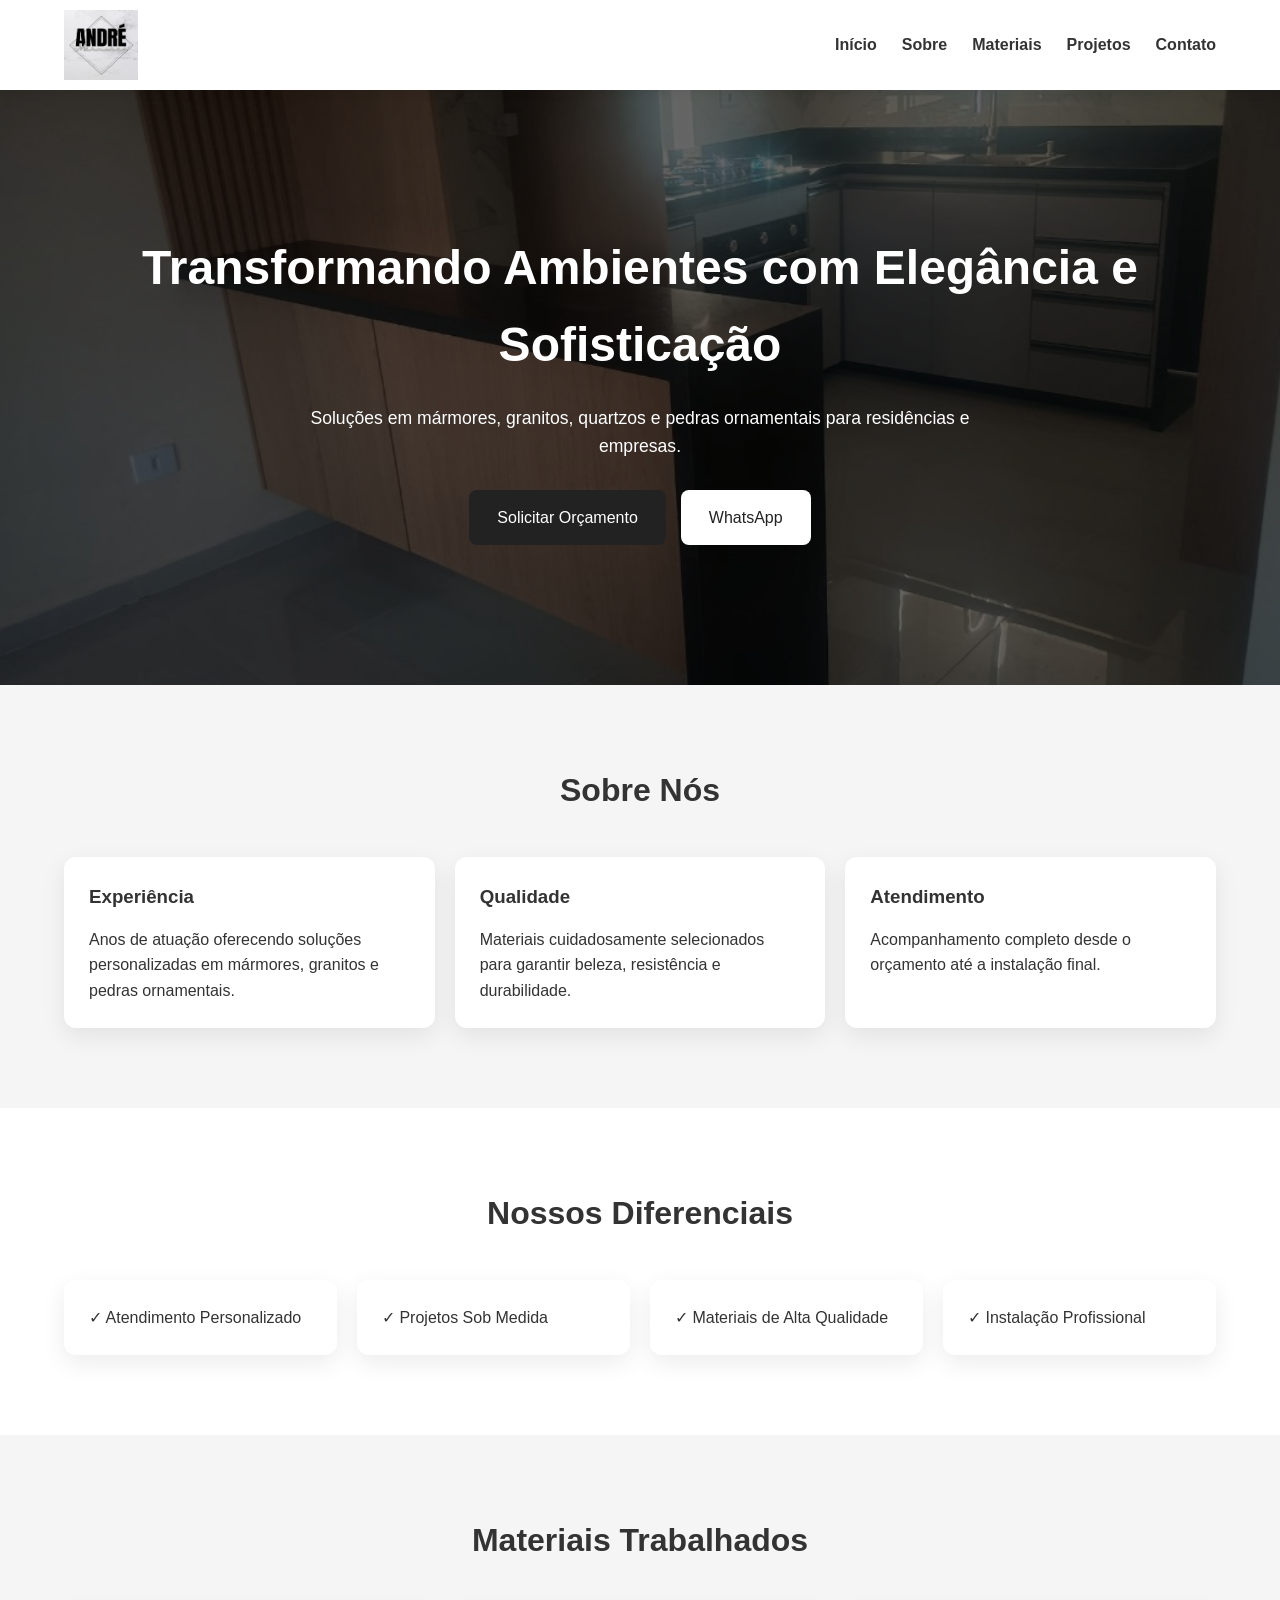
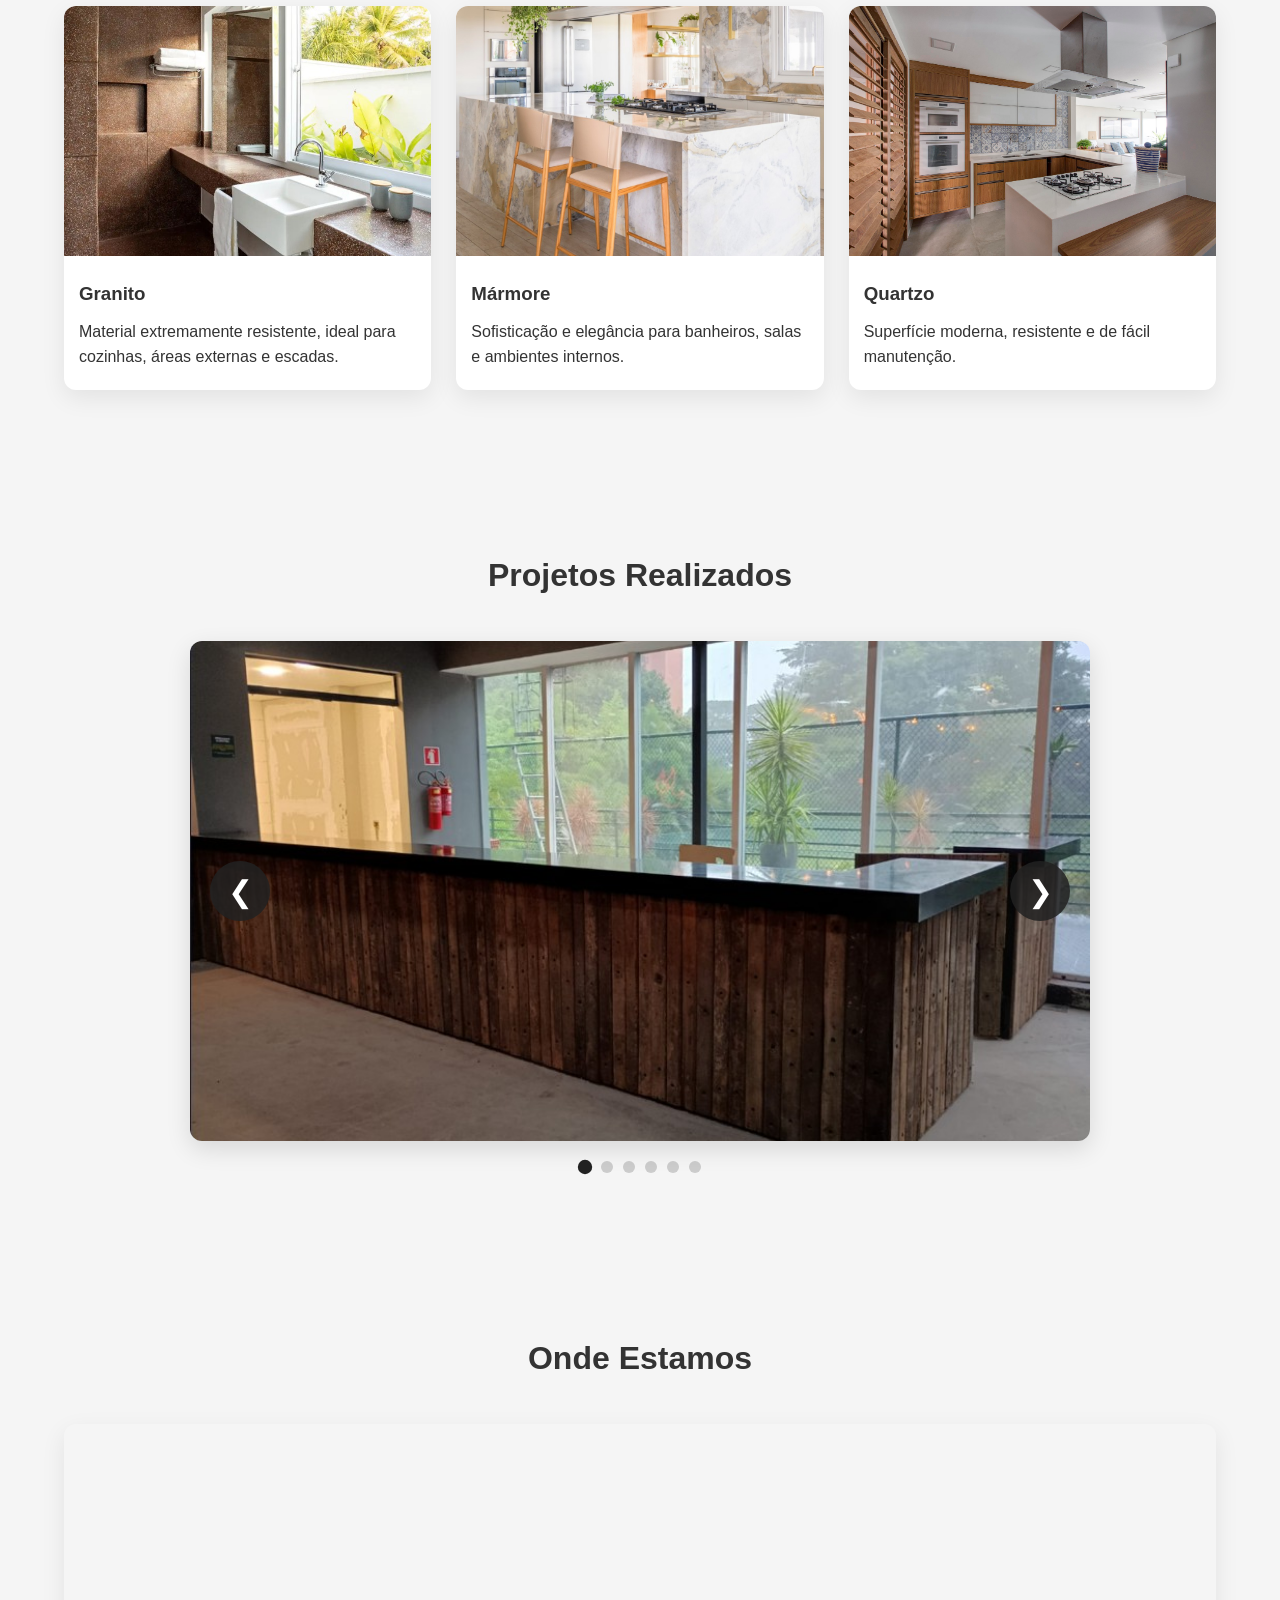
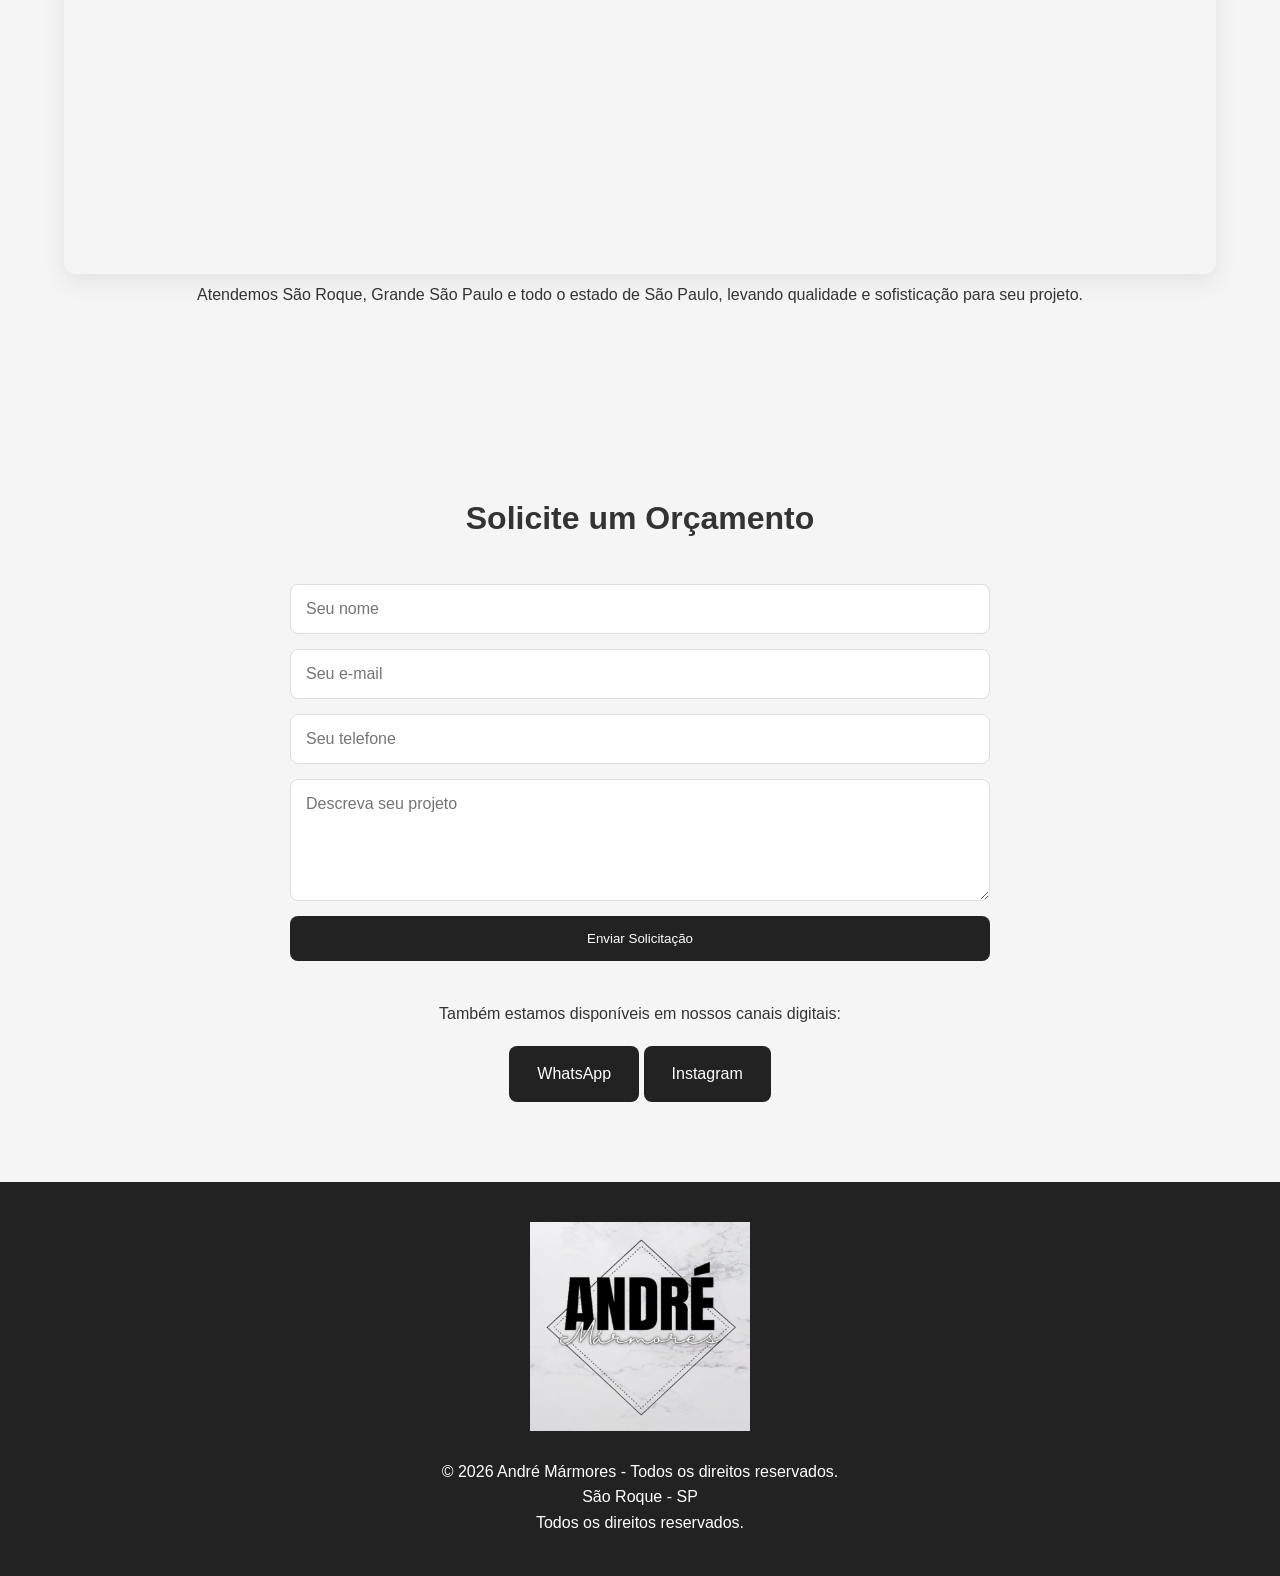
==== index.html @ 2cc5ff4c "Improvements: Alteração da estrutura e implementação de novas funcionalidades." ====
<!DOCTYPE html>
<html lang="pt-BR">

<head>
    <meta charset="UTF-8">
    <meta name="viewport" content="width=device-width, initial-scale=1.0">
    <title>André Mármores</title>

    <link rel="stylesheet" href="assets/css/style.css">
</head>

<body>

<header>
    <div class="container header-container">

        <div class="logo">
            <a href="#inicio">
                <img
                    src="assets/img/logo.png"
                    alt="Logo André Mármores"
                    class="logo-img"
                >
            </a>
        </div>

        <nav>
            <ul>
                <li><a href="#inicio">Início</a></li>
                <li><a href="#sobre">Sobre</a></li>
                <li><a href="#materiais">Materiais</a></li>
                <li><a href="#projetos">Projetos</a></li>
                <li><a href="#contato">Contato</a></li>
            </ul>
        </nav>

    </div>
</header>

<section id="inicio" class="hero">
    <div class="container">

        <h1>Transformando Ambientes com Elegância e Sofisticação</h1>

        <p>
            Soluções em mármores, granitos, quartzos e pedras ornamentais
            para residências e empresas.
        </p>

        <div class="hero-buttons">

            <a href="#contato" class="btn">
                Solicitar Orçamento
            </a>

            <a href="https://wa.me/5511983015080"
               target="_blank"
               class="btn btn-secundario">
                WhatsApp
            </a>

        </div>

    </div>
</section>

<section id="sobre">

    <div class="container">

        <h2>Sobre Nós</h2>

        <div class="cards">

            <div class="card">
                <h3>Experiência</h3>
                <p>
                    Anos de atuação oferecendo soluções personalizadas
                    em mármores, granitos e pedras ornamentais.
                </p>
            </div>

            <div class="card">
                <h3>Qualidade</h3>
                <p>
                    Materiais cuidadosamente selecionados para garantir
                    beleza, resistência e durabilidade.
                </p>
            </div>

            <div class="card">
                <h3>Atendimento</h3>
                <p>
                    Acompanhamento completo desde o orçamento
                    até a instalação final.
                </p>
            </div>

        </div>

    </div>

</section>

<section class="diferenciais">

    <div class="container">

        <h2>Nossos Diferenciais</h2>

        <div class="cards">

            <div class="card">
                ✓ Atendimento Personalizado
            </div>

            <div class="card">
                ✓ Projetos Sob Medida
            </div>

            <div class="card">
                ✓ Materiais de Alta Qualidade
            </div>

            <div class="card">
                ✓ Instalação Profissional
            </div>

        </div>

    </div>

</section>

<section id="materiais">

    <div class="container">

        <h2>Materiais Trabalhados</h2>

        <div class="galeria">

            <div class="item">

                <img
                    src="assets/img/granito.jpg"
                    alt="Granito"
                >

                <h3>Granito</h3>

                <p>
                    Material extremamente resistente,
                    ideal para cozinhas, áreas externas e escadas.
                </p>

            </div>

            <div class="item">

                <img
                    src="assets/img/marmore.jpg"
                    alt="Mármore"
                >

                <h3>Mármore</h3>

                <p>
                    Sofisticação e elegância para banheiros,
                    salas e ambientes internos.
                </p>

            </div>

            <div class="item">

                <img
                    src="assets/img/quartzo.jpg"
                    alt="Quartzo"
                >

                <h3>Quartzo</h3>

                <p>
                    Superfície moderna,
                    resistente e de fácil manutenção.
                </p>

            </div>

        </div>

    </div>

</section>

<section id="projetos">

    <div class="container">

        <h2>Projetos Realizados</h2>

        <div class="carousel-container">

            <button class="carousel-btn prev" id="prev">
                ❮
            </button>

            <div class="carousel-slide">

                <img
                    id="carousel-image"
                    src="assets/img/projetos/projeto1.jpg"
                    alt="Projeto André Mármores"
                >

            </div>

            <button class="carousel-btn next" id="next">
                ❯
            </button>

        </div>

        <div class="carousel-indicators">

    <span class="indicador ativo"></span>
    <span class="indicador"></span>
    <span class="indicador"></span>
    <span class="indicador"></span>
    <span class="indicador"></span>
    <span class="indicador"></span>

</div>

    </div>

</section>

<section class="localizacao">

    <div class="container">

        <h2>Onde Estamos</h2>

    
        <iframe
            src="https://www.google.com/maps/embed?pb=!1m18!1m12!1m3!1d3657.770372113824!2d-47.017188288752536!3d-23.540760060748028!2m3!1f0!2f0!3f0!3m2!1i1024!2i768!4f13.1!3m3!1m2!1s0x94cf0f1ead1fe52f%3A0xb806aa2c81806350!2sR.%20Ant%C3%B4nio%20Pereira%20Filho%2C%2040%20-%20Ch%C3%A1caras%20Monte%20Serrat%2C%20S%C3%A3o%20Roque%20-%20SP%2C%2018140-407!5e0!3m2!1spt-BR!2sbr!4v1781983021011!5m2!1spt-BR!2sbr"
            width="600"
            height="450"
            style="border:0;"
            allowfullscreen=""
            loading="lazy"
            referrerpolicy="no-referrer-when-downgrade">
        </iframe>

        <p style="text-align:center; margin-bottom:25px;">
                    Atendemos São Roque, Grande São Paulo e todo o estado de São Paulo,
                    levando qualidade e sofisticação para seu projeto.
                </p>
    </div>

</section>

<section id="contato" class="contato">

    <div class="container">

        <h2>Solicite um Orçamento</h2>

        <div id="mensagem-sucesso"></div>

        <form id="orcamento-form">

            <input
                type="text"
                id="nome"
                placeholder="Seu nome"
                required
            >



            <input
            type="email"
            id="email"
            placeholder="Seu e-mail"
            required

            >

            <input
            type="tel"
            id="telefone"
            placeholder="Seu telefone"

            

        <textarea
            id="projeto"
            rows="5"
            placeholder="Descreva seu projeto"
            required></textarea>

            <textarea
                rows="5"
                placeholder="Descreva seu projeto"
                required
                ></textarea>

            <button type="submit">
                Enviar Solicitação
            </button>

        </form>

        <div class="redes">

            <p>
                Também estamos disponíveis em nossos canais digitais:
            </p>

            <a href="https://wa.me/5511983015080"
               target="_blank"
               class="btn">
                WhatsApp
            </a>

            <a href="https://instagram.com/andremarmores150"
               target="_blank"
               class="btn">
                Instagram
            </a>

        </div>

    </div>

</section>

<footer>

    <div class="container">

        <img
            src="assets/img/logo.png"
            alt="Logo André Mármores"
            class="footer-logo"
        >

        <p>
            © 2026 André Mármores - Todos os direitos reservados.
        </p>
        
<p>São Roque - SP</p>
    </div>
            <p></p>
        <p>
           Todos os direitos reservados.
        </p>
</footer>

<script src="assets/js/script.js"></script>

</body>
</html>
---- assets/css/style.css ----
*{
    margin:0;
    padding:0;
    box-sizing:border-box;
}

:root{
    --grafite:#222222;
    --cinza:#7a7a7a;
    --marmore:#f5f5f5;
    --branco:#ffffff;
    --destaque:#c9c9c9;
}

html{
    scroll-behavior:smooth;
}

body{
    font-family:Arial, Helvetica, sans-serif;
    background:var(--marmore);
    color:#333;
    line-height:1.6;
}

.container{
    width:90%;
    max-width:1200px;
    margin:auto;
}

/* HEADER */

header{
    background:var(--branco);
    box-shadow:0 2px 10px rgba(0,0,0,.08);
    position:sticky;
    top:0;
    z-index:1000;
    padding:10px 0;
}

.header-container{
    display:flex;
    justify-content:space-between;
    align-items:center;
}

.logo-img{
    height:70px;
    width:auto;
    display:block;
}

nav ul{
    display:flex;
    list-style:none;
    gap:25px;
}

nav a{
    text-decoration:none;
    color:#333;
    font-weight:600;
    transition:.3s;
}

nav a:hover{
    color:var(--cinza);
}

/* HERO */

.hero{
    background:
    linear-gradient(
        rgba(0,0,0,.60),
        rgba(0,0,0,.60)
    ),
    url('../img/projetos/banner-principal.jpg');

    background-size:cover;
    background-position:center;

    color:white;
    text-align:center;

    padding:140px 20px;
}

.hero h1{
    font-size:3rem;
    margin-bottom:20px;
}

.hero p{
    max-width:700px;
    margin:0 auto 30px;
    font-size:1.1rem;
}

.hero-buttons{
    display:flex;
    justify-content:center;
    gap:15px;
    flex-wrap:wrap;
}

/* BOTÕES */

.btn{
    display:inline-block;
    padding:15px 28px;
    background:var(--grafite);
    color:white;
    text-decoration:none;
    border-radius:8px;
    transition:.3s;
}

.btn:hover{
    transform:translateY(-3px);
    box-shadow:0 5px 15px rgba(0,0,0,.2);
}

.btn-secundario{
    background:var(--branco);
    color:#222;
}

/* SEÇÕES */

section{
    padding:80px 0;
}

h2{
    text-align:center;
    margin-bottom:40px;
    font-size:2rem;
}

/* CARDS */

.cards{
    display:grid;
    grid-template-columns:repeat(auto-fit,minmax(250px,1fr));
    gap:20px;
}

.card{
    background:white;
    padding:25px;
    border-radius:12px;
    box-shadow:0 8px 25px rgba(0,0,0,.08);
    transition:.3s;
}

.card:hover{
    transform:translateY(-5px);
}

.card h3{
    margin-bottom:15px;
}

/* DIFERENCIAIS */

.diferenciais{
    background:white;
}

/* GALERIA */

.galeria{
    display:grid;
    grid-template-columns:repeat(auto-fit,minmax(300px,1fr));
    gap:25px;
}

.item{
    background:white;
    border-radius:12px;
    overflow:hidden;
    box-shadow:0 8px 25px rgba(0,0,0,.08);
    transition:.3s;
}

.item:hover{
    transform:translateY(-5px);
}

.item img{
    width:100%;
    height:250px;
    object-fit:cover;
}

.item h3{
    padding:15px 15px 10px;
}

.item p{
    padding:0 15px 20px;
}

/* LOCALIZAÇÃO */
/* =========================
   CARROSSEL DE PROJETOS
========================= */

.carousel-container{
    position:relative;
    max-width:900px;
    margin:0 auto;
}

.carousel-slide{
    overflow:hidden;
    border-radius:12px;
    box-shadow:0 8px 25px rgba(0,0,0,.12);
}

.carousel-slide img{
    width:100%;
    height:500px;
    object-fit:cover;
    display:block;
}

.carousel-btn{
    position:absolute;
    top:50%;
    transform:translateY(-50%);
    width:60px;
    height:60px;
    border:none;
    border-radius:50%;
    background:rgba(34,34,34,.85);
    color:white;
    font-size:30px;
    cursor:pointer;
    z-index:10;
    transition:.3s;
}

.carousel-btn:hover{
    transform:translateY(-50%) scale(1.1);
}

.carousel-btn.prev{
    left:20px;
}

.carousel-btn.next{
    right:20px;
}

.carousel-indicators{
    display:flex;
    justify-content:center;
    gap:10px;
    margin-top:20px;
}

.carousel-indicators span{
    width:12px;
    height:12px;
    border-radius:50%;
    background:#ccc;
}

.carousel-indicators .indicador.ativo{
    background:#222;
    transform:scale(1.2);
}
.localizacao iframe{
    width:100%;
    height:450px;
    border:none;
    border-radius:12px;
    box-shadow:0 8px 25px rgba(0,0,0,.08);
}

/* FORMULÁRIO */

.contato form{
    max-width:700px;
    margin:auto;
    display:flex;
    flex-direction:column;
    gap:15px;
}

.contato input,
.contato textarea{
    padding:15px;
    border:1px solid #ddd;
    border-radius:8px;
    font-size:1rem;
    font-family:Arial, Helvetica, sans-serif;
}

.contato textarea{
    resize:vertical;
}

.contato button{
    background:var(--grafite);
    color:white;
    border:none;
    padding:15px;
    border-radius:8px;
    cursor:pointer;
    transition:.3s;
}

.contato button:hover{
    opacity:.9;
}

/* REDES */

.redes{
    text-align:center;
    margin-top:40px;
}

.redes p{
    margin-bottom:20px;
}

/* FOOTER */

footer{
    background:var(--grafite);
    color:white;
    text-align:center;
    padding:40px 20px;
}

.footer-logo{
    max-width:220px;
    width:100%;
    margin-bottom:20px;
}

/* RESPONSIVO */

@media(max-width:768px){

    .header-container{
        flex-direction:column;
        gap:15px;
    }

    nav ul{
        flex-wrap:wrap;
        justify-content:center;
    }

    .hero{
        padding:100px 20px;
    }

    .hero h1{
        font-size:2rem;
    }

    .hero p{
        font-size:1rem;
    }

    .logo-img{
        height:55px;
    }

    .footer-logo{
        max-width:180px;
    }

}
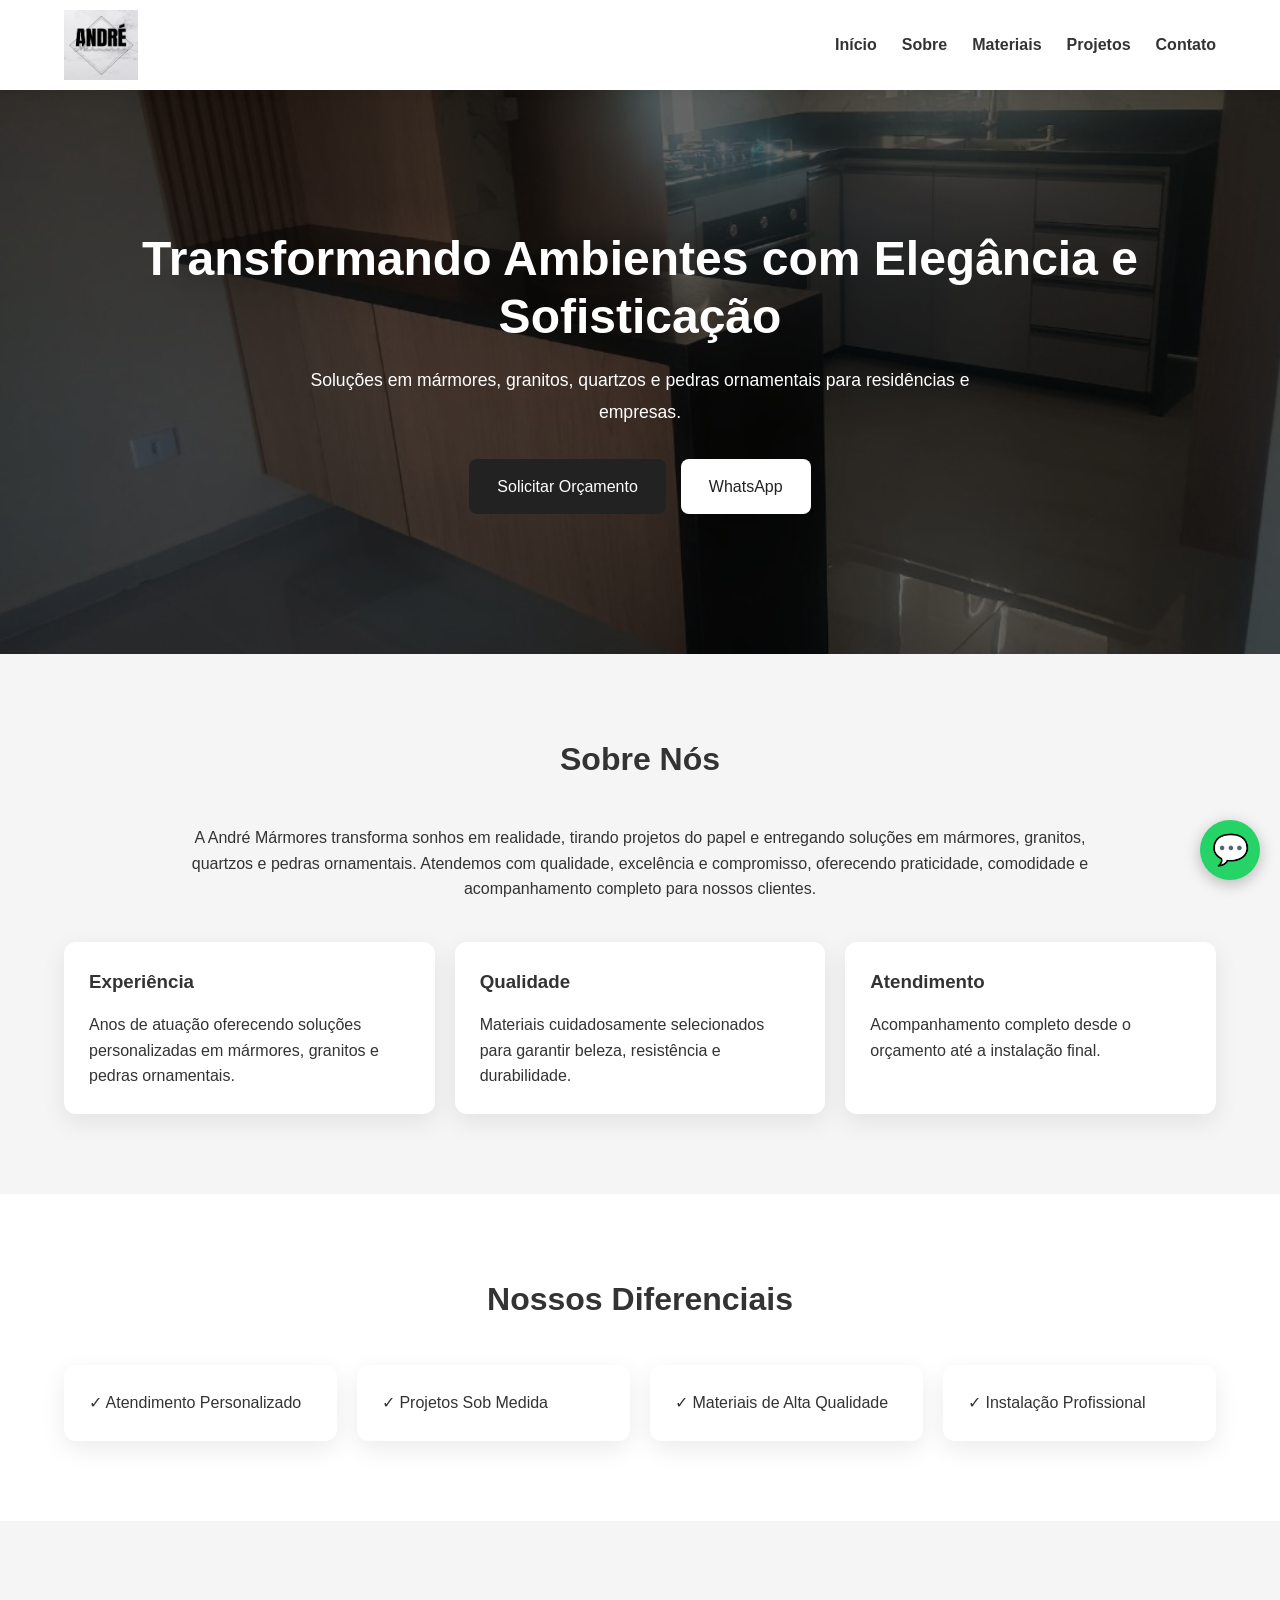
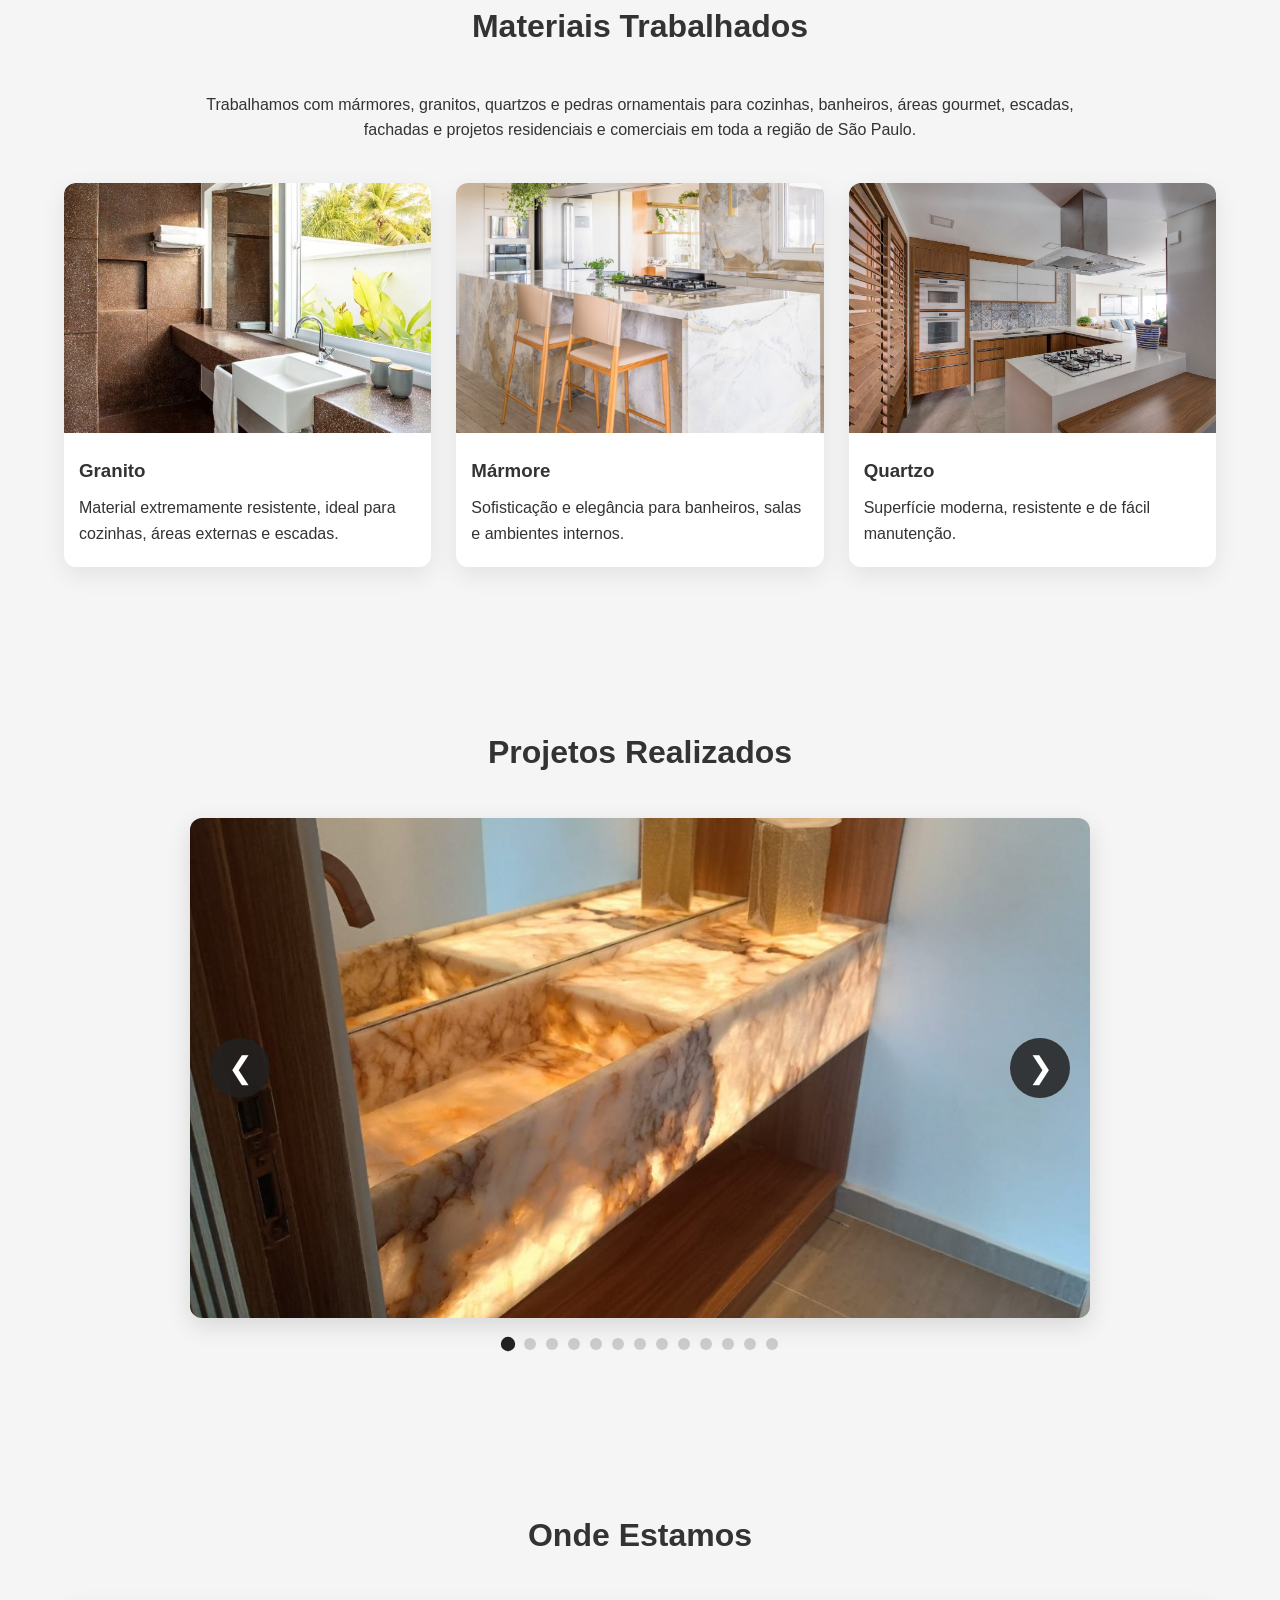
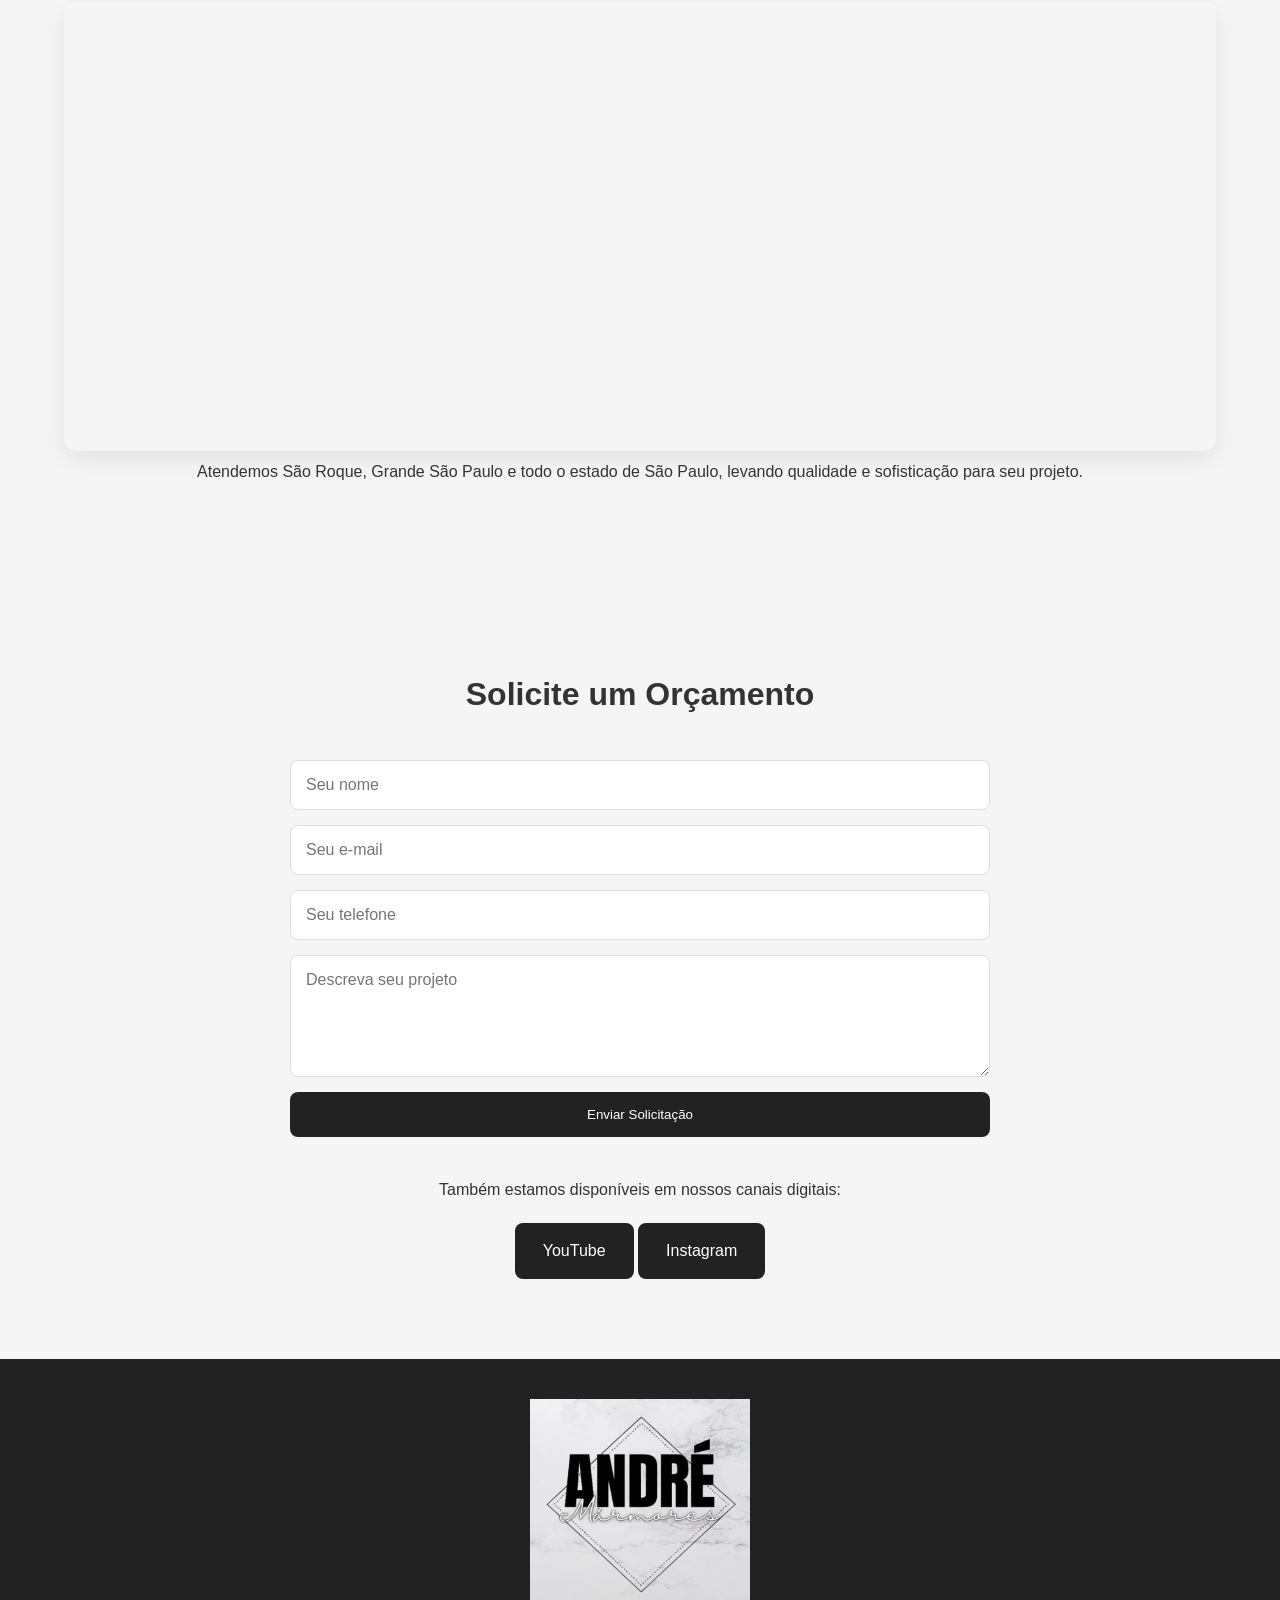
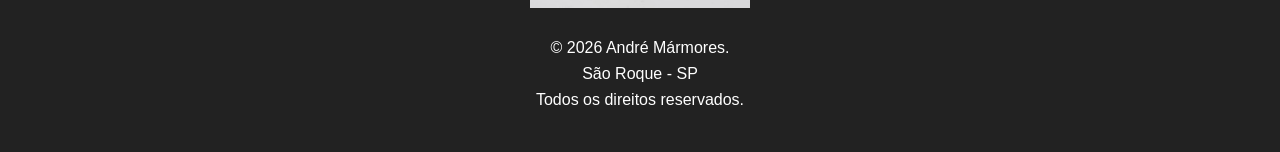
==== commit 0c056606: "Improvments: Atualização do site" ====
--- a/index.html
+++ b/index.html
@@ -4,7 +4,15 @@
 <head>
     <meta charset="UTF-8">
     <meta name="viewport" content="width=device-width, initial-scale=1.0">
-    <title>André Mármores</title>
+    <title>André Mármores | Marmoraria em São Roque - SP</title>
+
+<meta name="description"
+content="A André Mármores é especializada em mármores, granitos, quartzos e pedras ornamentais. Atendemos São Roque, Grande São Paulo e todo o estado com qualidade, excelência e atendimento personalizado.">
+
+<meta name="keywords"
+content="marmoraria, mármores, granitos, quartzo, São Roque, São Paulo, bancada de granito, bancada de quartzo, pedras ornamentais">
+
+<link rel="icon" href="assets/img/logo.png">
 
     <link rel="stylesheet" href="assets/css/style.css">
 </head>
@@ -70,6 +78,13 @@
 
         <h2>Sobre Nós</h2>
 
+<p style="text-align:center; max-width:900px; margin:0 auto 40px;">
+A André Mármores transforma sonhos em realidade, tirando projetos do papel
+e entregando soluções em mármores, granitos, quartzos e pedras ornamentais.
+Atendemos com qualidade, excelência e compromisso, oferecendo praticidade,
+comodidade e acompanhamento completo para nossos clientes.
+</p>
+
         <div class="cards">
 
             <div class="card">
@@ -137,6 +152,12 @@
     <div class="container">
 
         <h2>Materiais Trabalhados</h2>
+
+<p style="text-align:center; max-width:900px; margin:0 auto 40px;">
+Trabalhamos com mármores, granitos, quartzos e pedras ornamentais para
+cozinhas, banheiros, áreas gourmet, escadas, fachadas e projetos
+residenciais e comerciais em toda a região de São Paulo.
+</p>
 
         <div class="galeria">
 
@@ -225,6 +246,13 @@
         <div class="carousel-indicators">
 
     <span class="indicador ativo"></span>
+    <span class="indicador"></span>
+    <span class="indicador"></span>
+    <span class="indicador"></span>
+    <span class="indicador"></span>
+    <span class="indicador"></span>
+    <span class="indicador"></span>
+    <span class="indicador"></span>
     <span class="indicador"></span>
     <span class="indicador"></span>
     <span class="indicador"></span>
@@ -272,47 +300,39 @@
 
         <form id="orcamento-form">
 
-            <input
-                type="text"
-                id="nome"
-                placeholder="Seu nome"
-                required
-            >
-
-
-
-            <input
-            type="email"
-            id="email"
-            placeholder="Seu e-mail"
-            required
-
-            >
-
-            <input
-            type="tel"
-            id="telefone"
-            placeholder="Seu telefone"
-
-            
-
-        <textarea
-            id="projeto"
-            rows="5"
-            placeholder="Descreva seu projeto"
-            required></textarea>
-
-            <textarea
-                rows="5"
-                placeholder="Descreva seu projeto"
-                required
-                ></textarea>
-
-            <button type="submit">
-                Enviar Solicitação
-            </button>
-
-        </form>
+<input
+    type="text"
+    id="nome"
+    placeholder="Seu nome"
+    required
+>
+
+<input
+    type="email"
+    id="email"
+    placeholder="Seu e-mail"
+    required
+>
+
+<input
+    type="tel"
+    id="telefone"
+    placeholder="Seu telefone"
+    required
+>
+
+<textarea
+    id="projeto"
+    rows="5"
+    placeholder="Descreva seu projeto"
+    required></textarea>
+
+<button type="submit">
+    Enviar Solicitação
+</button>
+
+</form>
+
 
         <div class="redes">
 
@@ -320,10 +340,10 @@
                 Também estamos disponíveis em nossos canais digitais:
             </p>
 
-            <a href="https://wa.me/5511983015080"
+            <a href="https://www.youtube.com/@andremarmores150"
                target="_blank"
                class="btn">
-                WhatsApp
+                YouTube
             </a>
 
             <a href="https://instagram.com/andremarmores150"
@@ -349,7 +369,7 @@
         >
 
         <p>
-            © 2026 André Mármores - Todos os direitos reservados.
+            © 2026 André Mármores.
         </p>
         
 <p>São Roque - SP</p>
@@ -360,6 +380,13 @@
         </p>
 </footer>
 
+<a
+    href="https://wa.me/5511983015080"
+    class="whatsapp-float"
+    target="_blank">
+    💬
+</a>
+
 <script src="assets/js/script.js"></script>
 
 </body>
--- a/assets/css/style.css
+++ b/assets/css/style.css
@@ -97,6 +97,11 @@
     max-width:700px;
     margin:0 auto 30px;
     font-size:1.1rem;
+    line-height:1.8;
+}
+
+.hero h1{
+    line-height:1.2;
 }
 
 .hero-buttons{
@@ -154,6 +159,7 @@
     border-radius:12px;
     box-shadow:0 8px 25px rgba(0,0,0,.08);
     transition:.3s;
+    height:100%;
 }
 
 .card:hover{
@@ -194,6 +200,11 @@
     width:100%;
     height:250px;
     object-fit:cover;
+    transition:.4s;
+}
+
+.item:hover img{
+    transform:scale(1.03);
 }
 
 .item h3{
@@ -282,6 +293,13 @@
     box-shadow:0 8px 25px rgba(0,0,0,.08);
 }
 
+.texto-localizacao{
+    text-align:center;
+    max-width:850px;
+    margin:0 auto 25px;
+    color:#555;
+}
+
 /* FORMULÁRIO */
 
 .contato form{
@@ -345,6 +363,31 @@
     margin-bottom:20px;
 }
 
+/* BOTÃO FLUTUANTE WHATSAPP */
+
+.whatsapp-float{
+    position:fixed;
+    bottom:20px;
+    right:20px;
+    width:60px;
+    height:60px;
+    border-radius:50%;
+    background:#25D366;
+    color:white;
+    text-decoration:none;
+    display:flex;
+    align-items:center;
+    justify-content:center;
+    font-size:30px;
+    z-index:9999;
+    box-shadow:0 4px 15px rgba(0,0,0,.25);
+    transition:.3s;
+}
+
+.whatsapp-float:hover{
+    transform:scale(1.1);
+}
+
 /* RESPONSIVO */
 
 @media(max-width:768px){
@@ -357,20 +400,61 @@
     nav ul{
         flex-wrap:wrap;
         justify-content:center;
+        gap:12px;
+    }
+
+    nav a{
+        font-size:14px;
     }
 
     .hero{
-        padding:100px 20px;
+        padding:80px 15px;
     }
 
     .hero h1{
-        font-size:2rem;
+        font-size:1.8rem;
+        line-height:1.3;
     }
 
     .hero p{
         font-size:1rem;
     }
 
+    .hero-buttons{
+        flex-direction:column;
+        align-items:center;
+    }
+
+    .hero-buttons .btn{
+        width:100%;
+        max-width:300px;
+        text-align:center;
+    }
+
+    .galeria{
+        grid-template-columns:1fr;
+    }
+
+    .carousel-slide img{
+        height:300px;
+    }
+
+    .carousel-btn{
+        width:45px;
+        height:45px;
+        font-size:24px;
+    }
+
+    .localizacao iframe{
+        height:350px;
+    }
+
+    .contato input,
+    .contato textarea,
+    .contato button{
+        font-size:16px;
+    }
+
     .logo-img{
         height:55px;
     }
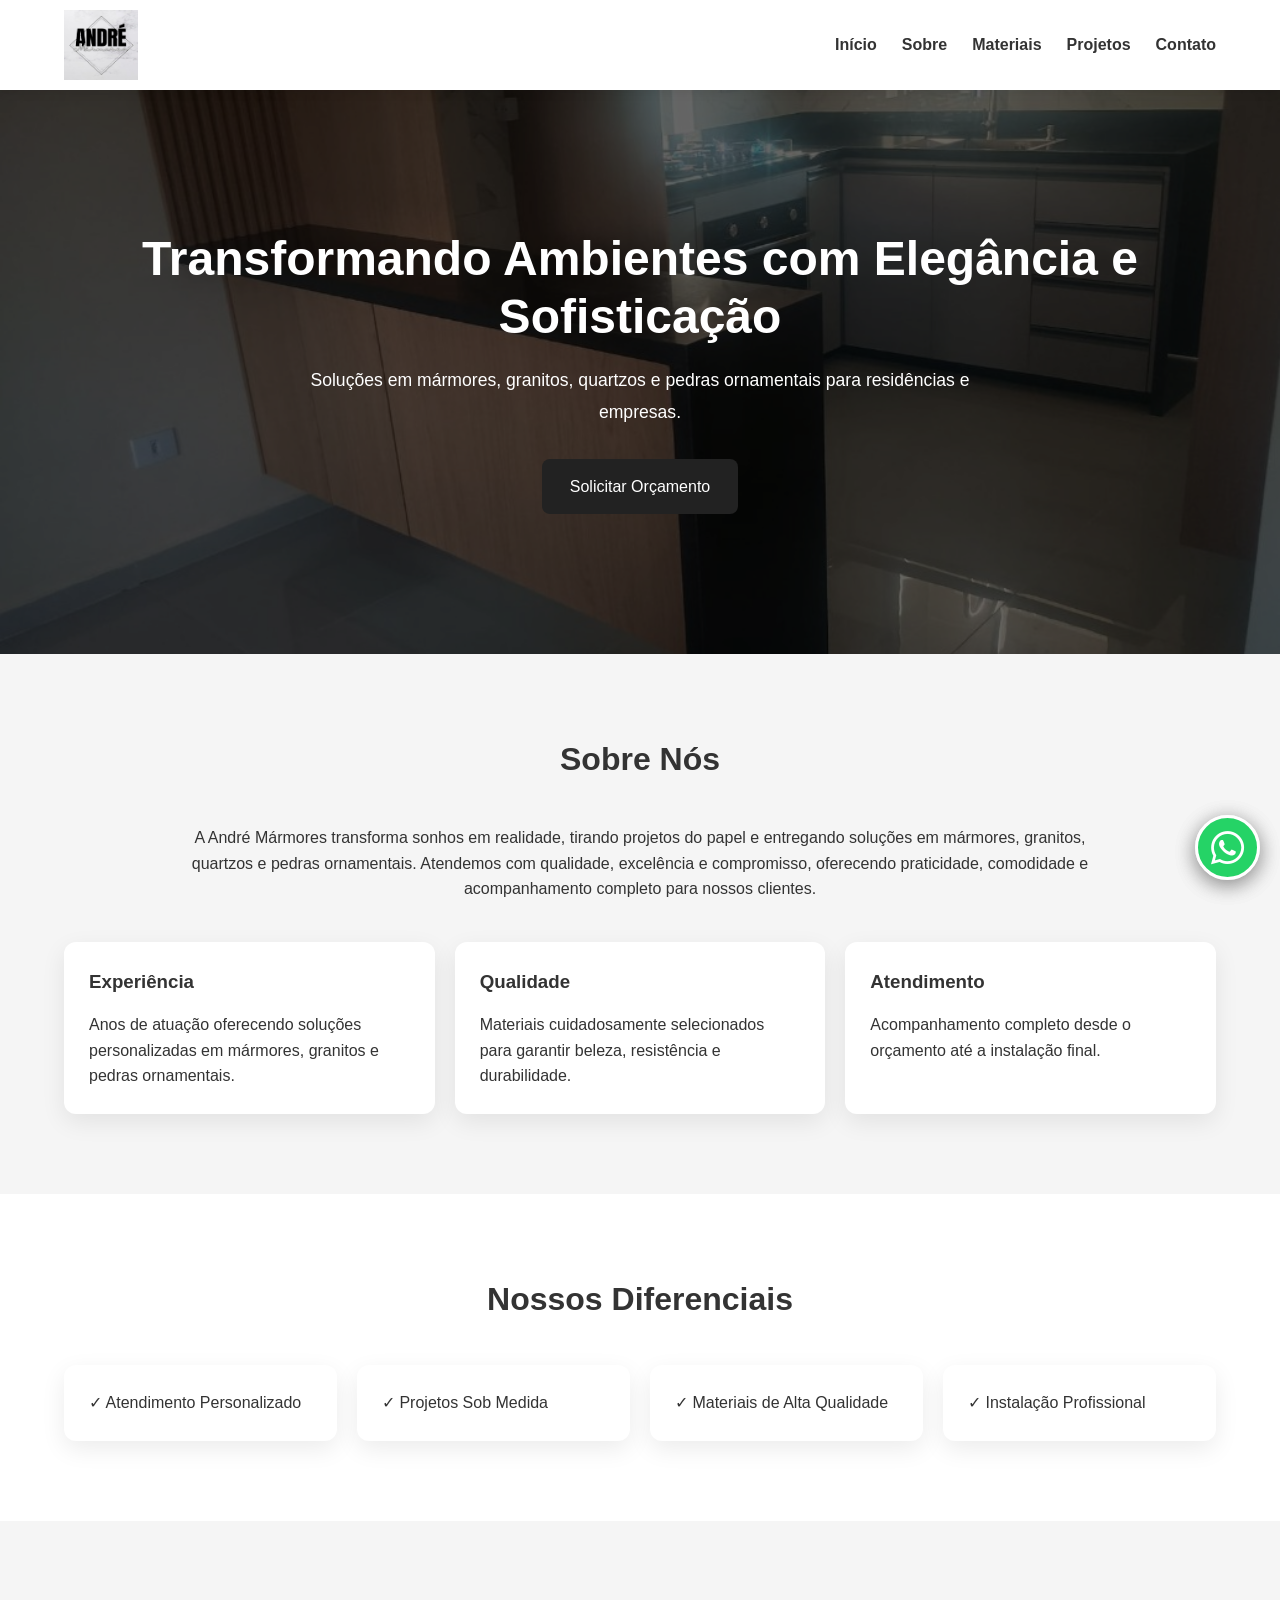
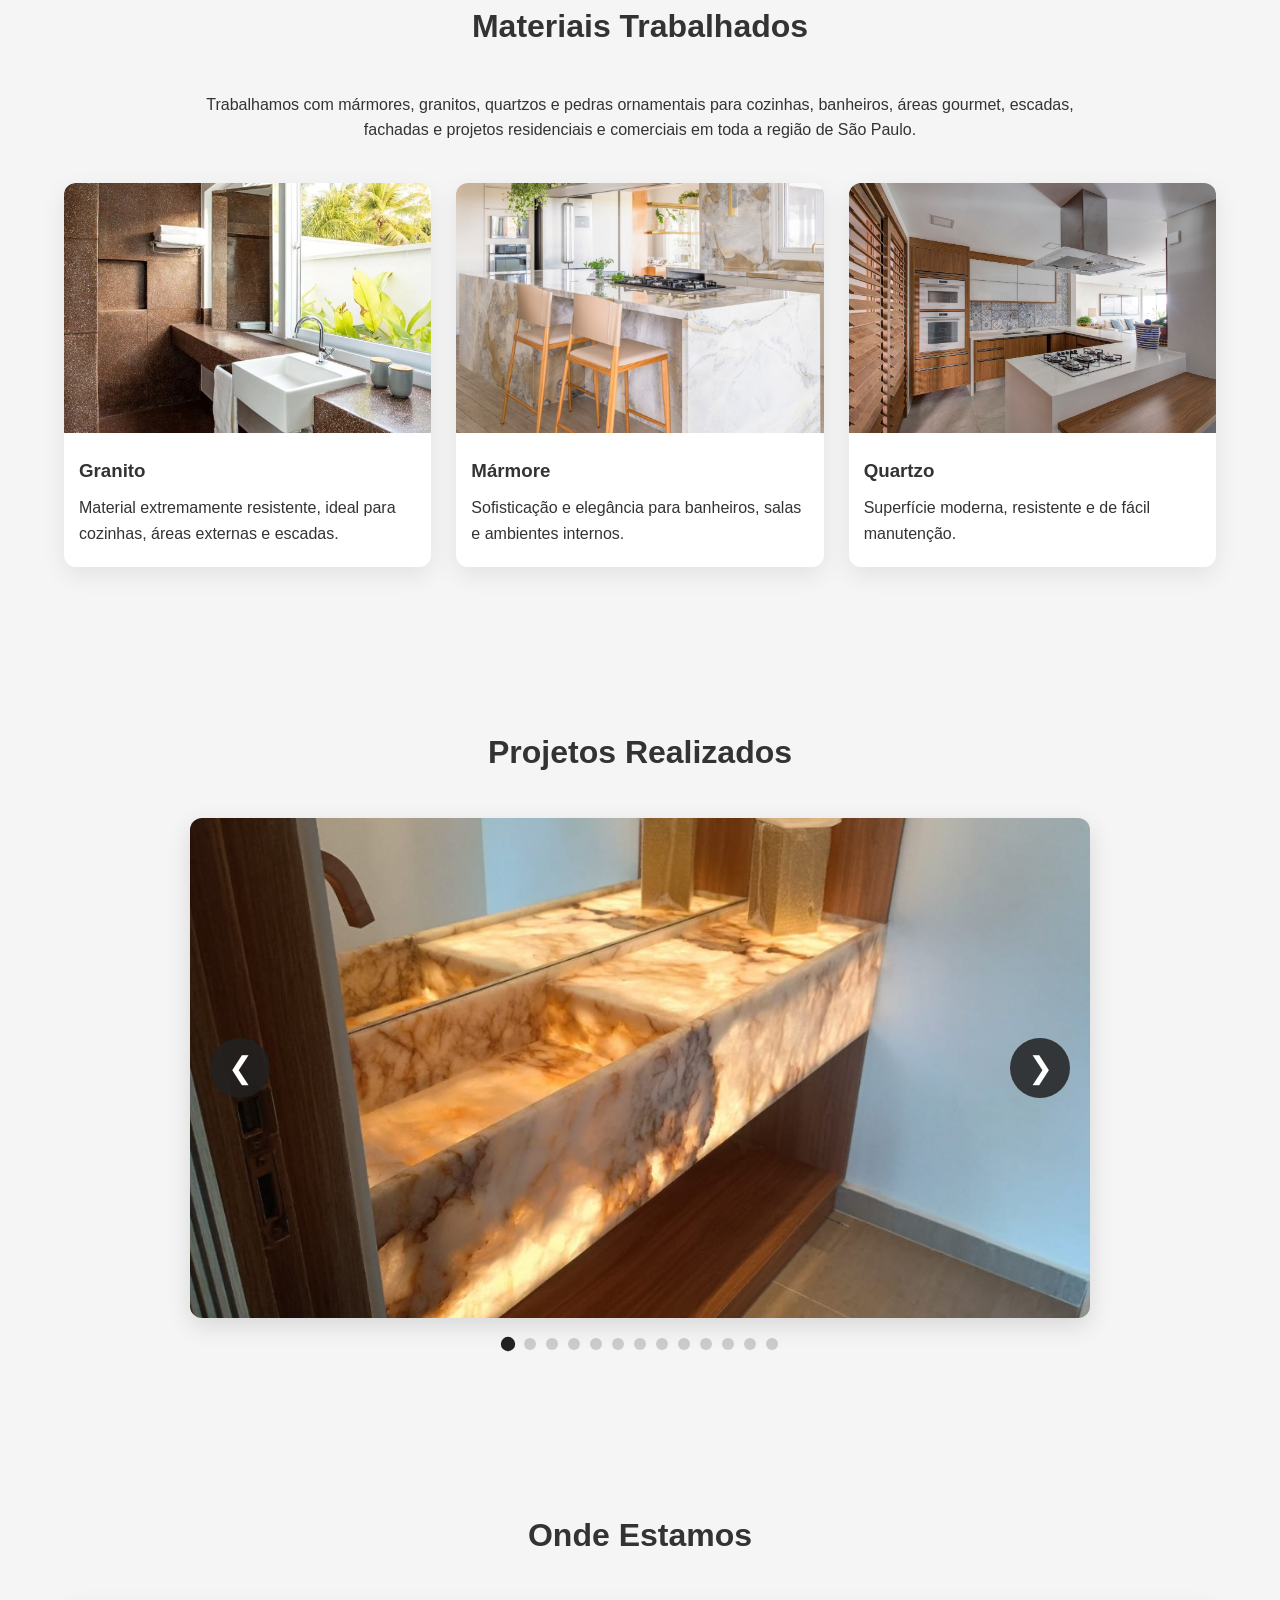
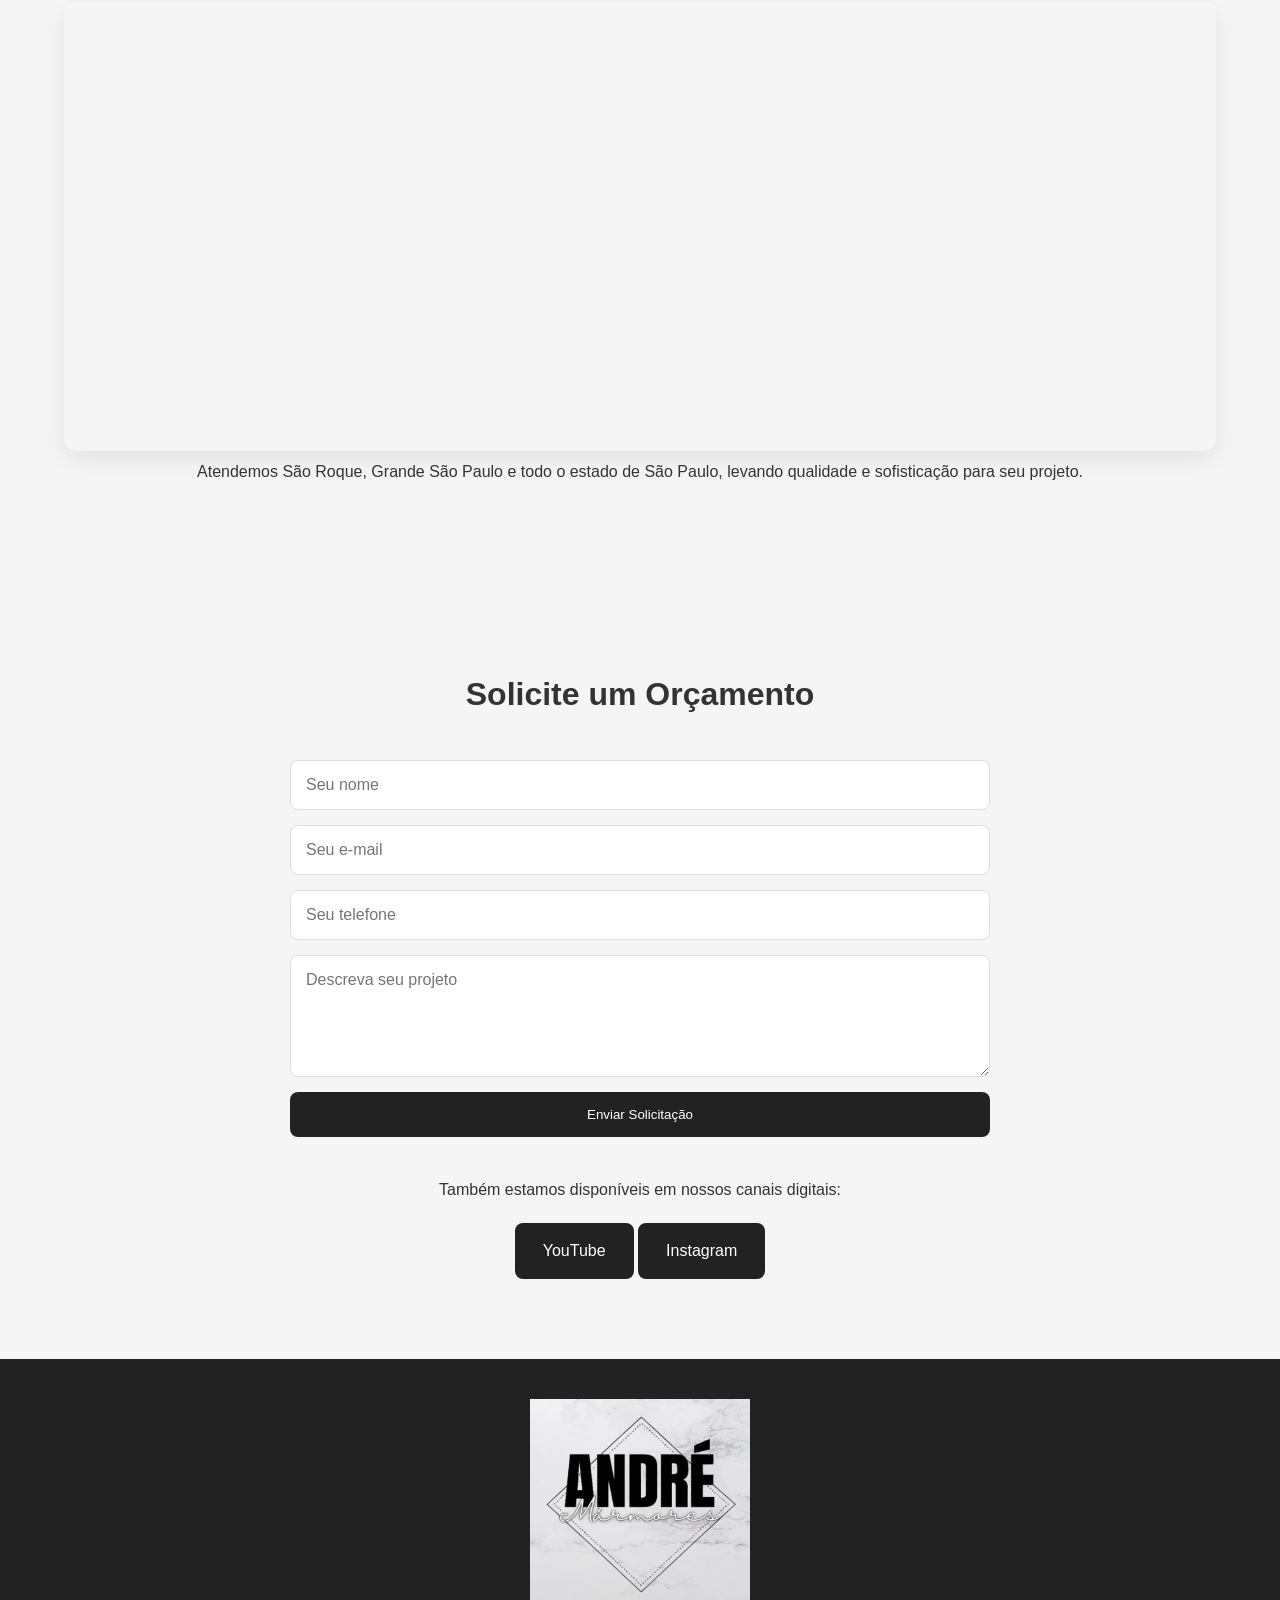
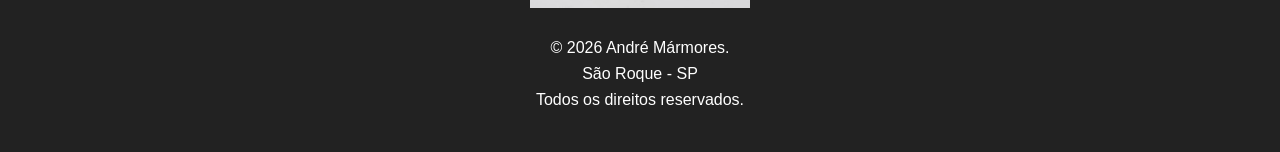
==== commit f336d5be: "Improments: ajuste no botão whatsap" ====
--- a/index.html
+++ b/index.html
@@ -13,6 +13,9 @@
 content="marmoraria, mármores, granitos, quartzo, São Roque, São Paulo, bancada de granito, bancada de quartzo, pedras ornamentais">
 
 <link rel="icon" href="assets/img/logo.png">
+
+<link rel="stylesheet"
+href="https://cdnjs.cloudflare.com/ajax/libs/font-awesome/6.5.2/css/all.min.css">
 
     <link rel="stylesheet" href="assets/css/style.css">
 </head>
@@ -61,11 +64,14 @@
                 Solicitar Orçamento
             </a>
 
-            <a href="https://wa.me/5511983015080"
-               target="_blank"
-               class="btn btn-secundario">
-                WhatsApp
-            </a>
+<a
+    href="https://wa.me/5511983015080"
+    class="whatsapp-float"
+    target="_blank"
+    aria-label="WhatsApp André Mármores"
+>
+    <i class="fa-brands fa-whatsapp"></i>
+</a>
 
         </div>
 
@@ -220,6 +226,14 @@
     <div class="container">
 
         <h2>Projetos Realizados</h2>
+
+<div id="modal-imagem" class="modal-imagem">
+
+    <span id="fechar-modal">&times;</span>
+
+    <img id="imagem-ampliada" src="" alt="Projeto ampliado">
+
+</div>
 
         <div class="carousel-container">
 
@@ -380,11 +394,13 @@
         </p>
 </footer>
 
-<a
-    href="https://wa.me/5511983015080"
-    class="whatsapp-float"
-    target="_blank">
-    💬
+<a href="https://wa.me/5511983015080"
+   target="_blank"
+   class="whatsapp-float"
+   aria-label="WhatsApp">
+
+    <i class="fa-brands fa-whatsapp"></i>
+
 </a>
 
 <script src="assets/js/script.js"></script>
--- a/assets/css/style.css
+++ b/assets/css/style.css
@@ -279,6 +279,8 @@
     height:12px;
     border-radius:50%;
     background:#ccc;
+    transition:.3s;
+    cursor:pointer;
 }
 
 .carousel-indicators .indicador.ativo{
@@ -369,8 +371,8 @@
     position:fixed;
     bottom:20px;
     right:20px;
-    width:60px;
-    height:60px;
+    width:65px;
+    height:65px;
     border-radius:50%;
     background:#25D366;
     color:white;
@@ -378,18 +380,58 @@
     display:flex;
     align-items:center;
     justify-content:center;
-    font-size:30px;
+    font-size:38px;
     z-index:9999;
-    box-shadow:0 4px 15px rgba(0,0,0,.25);
-    transition:.3s;
+    box-shadow:0 5px 20px rgba(0,0,0,.25);
+    transition:.3s;
+    border:3px solid #ffffff;
+    animation:pulseWhatsapp 2s infinite;
 }
 
 .whatsapp-float:hover{
-    transform:scale(1.1);
+    transform:scale(1.12);
+}
+
+.whatsapp-float i{
+    line-height:1;
+}
+
+/* MODAL DE IMAGEM */
+.modal-imagem{
+    display:none;
+    position:fixed;
+    z-index:99999;
+    left:0;
+    top:0;
+    width:100%;
+    height:100%;
+    background:rgba(0,0,0,.9);
+    justify-content:center;
+    align-items:center;
+}
+
+.modal-imagem img{
+    max-width:95%;
+    max-height:90%;
+    border-radius:10px;
+    object-fit:contain;
+    animation: zoomImagem .3s ease;
+}
+
+#fechar-modal{
+    position:absolute;
+    top:20px;
+    right:30px;
+    color:white;
+    font-size:40px;
+    cursor:pointer;
+}
+
+.carousel-slide img{
+    cursor:pointer;
 }
 
 /* RESPONSIVO */
-
 @media(max-width:768px){
 
     .header-container{
@@ -463,4 +505,34 @@
         max-width:180px;
     }
 
+}
+
+@keyframes zoomImagem{
+    from{
+        transform:scale(.8);
+        opacity:0;
+    }
+
+    to{
+        transform:scale(1);
+        opacity:1;
+    }
+}
+
+@keyframes pulseWhatsapp{
+    0%{
+        transform:scale(1);
+    }
+
+    50%{
+        transform:scale(1.08);
+    }
+
+    100%{
+        transform:scale(1);
+    }
+}
+
+.whatsapp-float{
+    animation:pulseWhatsapp 2s infinite;
 }
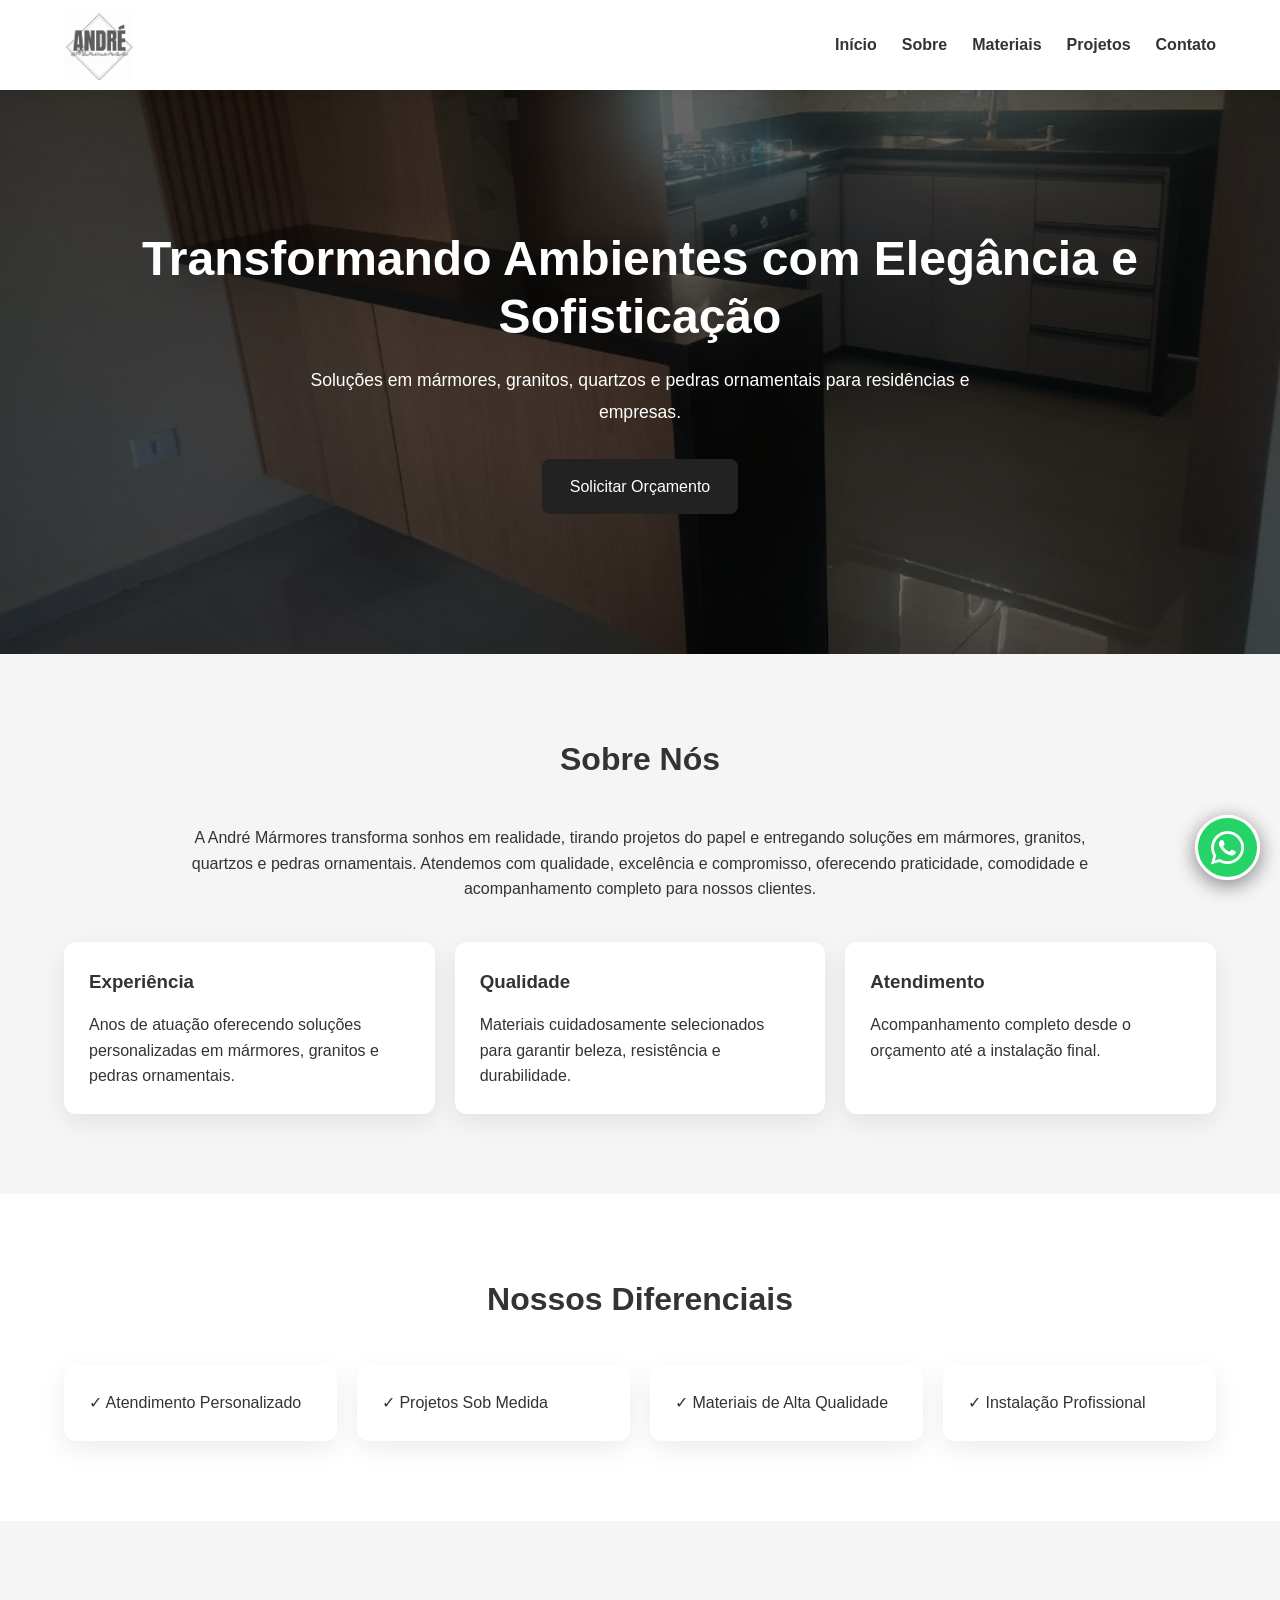
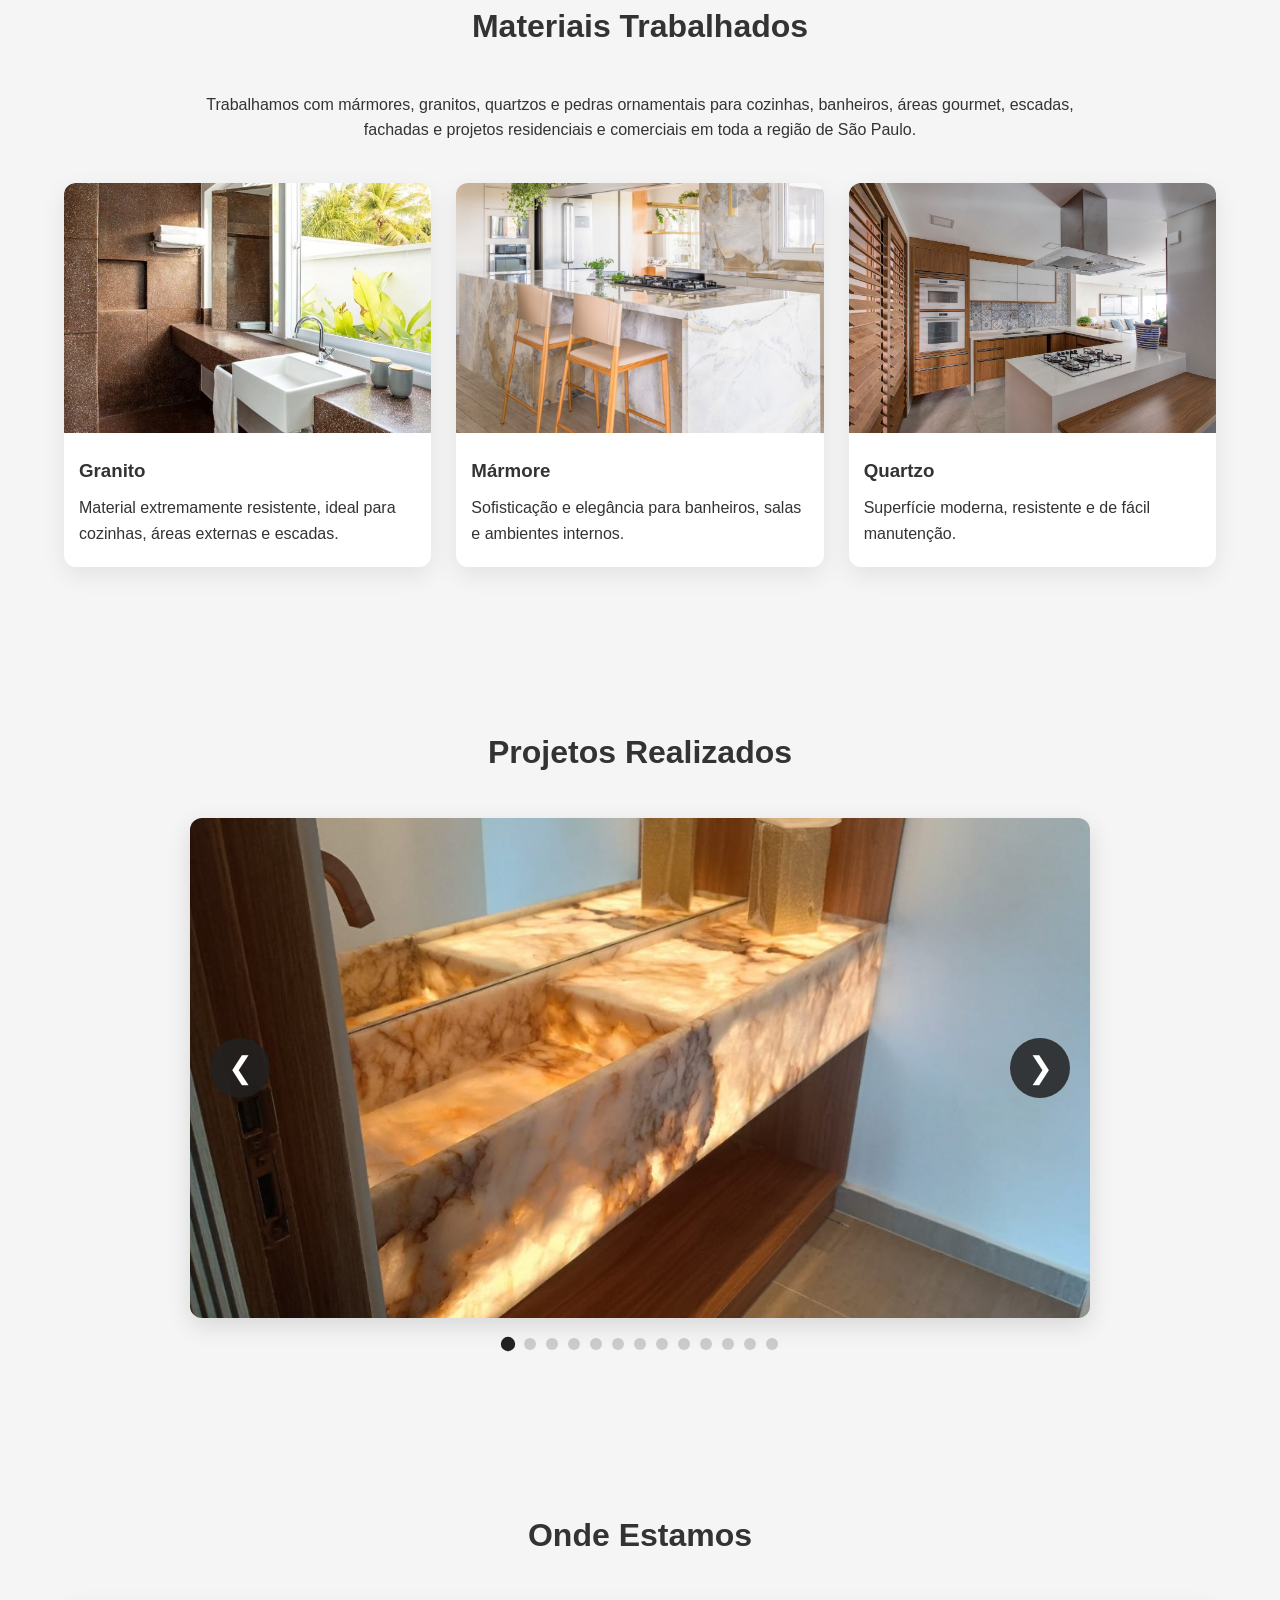
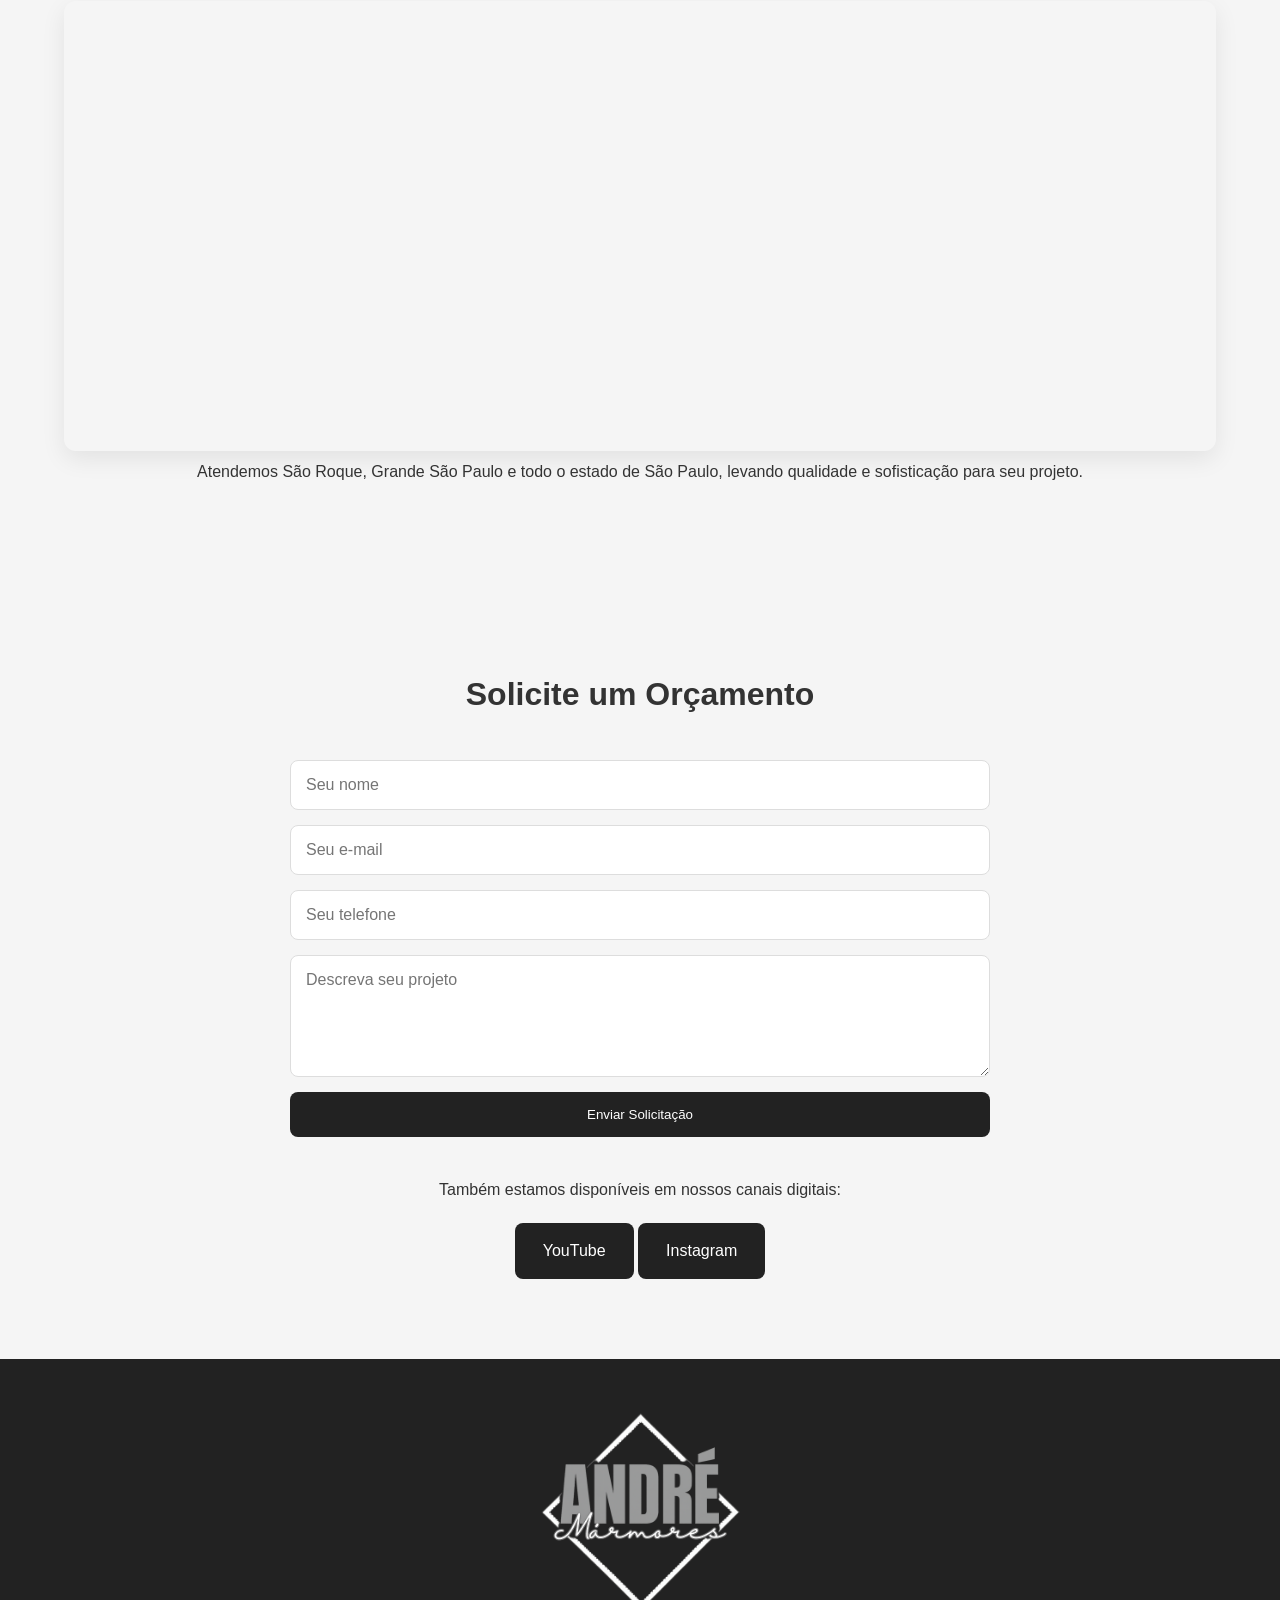
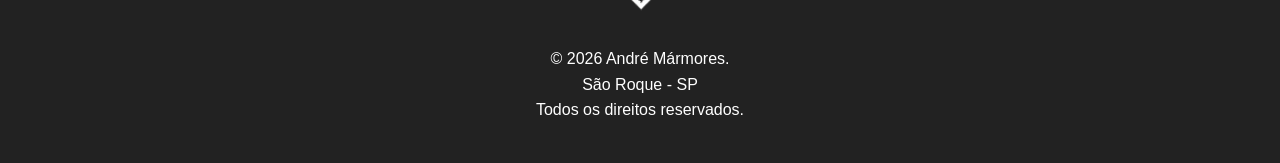
==== commit 2c1912a2: "Improvements: atualização do logo" ====
--- a/index.html
+++ b/index.html
@@ -12,7 +12,7 @@
 <meta name="keywords"
 content="marmoraria, mármores, granitos, quartzo, São Roque, São Paulo, bancada de granito, bancada de quartzo, pedras ornamentais">
 
-<link rel="icon" href="assets/img/logo.png">
+<link rel="icon" href="assets/img/logo1.png">
 
 <link rel="stylesheet"
 href="https://cdnjs.cloudflare.com/ajax/libs/font-awesome/6.5.2/css/all.min.css">
@@ -28,7 +28,7 @@
         <div class="logo">
             <a href="#inicio">
                 <img
-                    src="assets/img/logo.png"
+                    src="assets/img/logo1.png"
                     alt="Logo André Mármores"
                     class="logo-img"
                 >
@@ -377,7 +377,7 @@
     <div class="container">
 
         <img
-            src="assets/img/logo.png"
+            src="assets/img/logo2.png"
             alt="Logo André Mármores"
             class="footer-logo"
         >
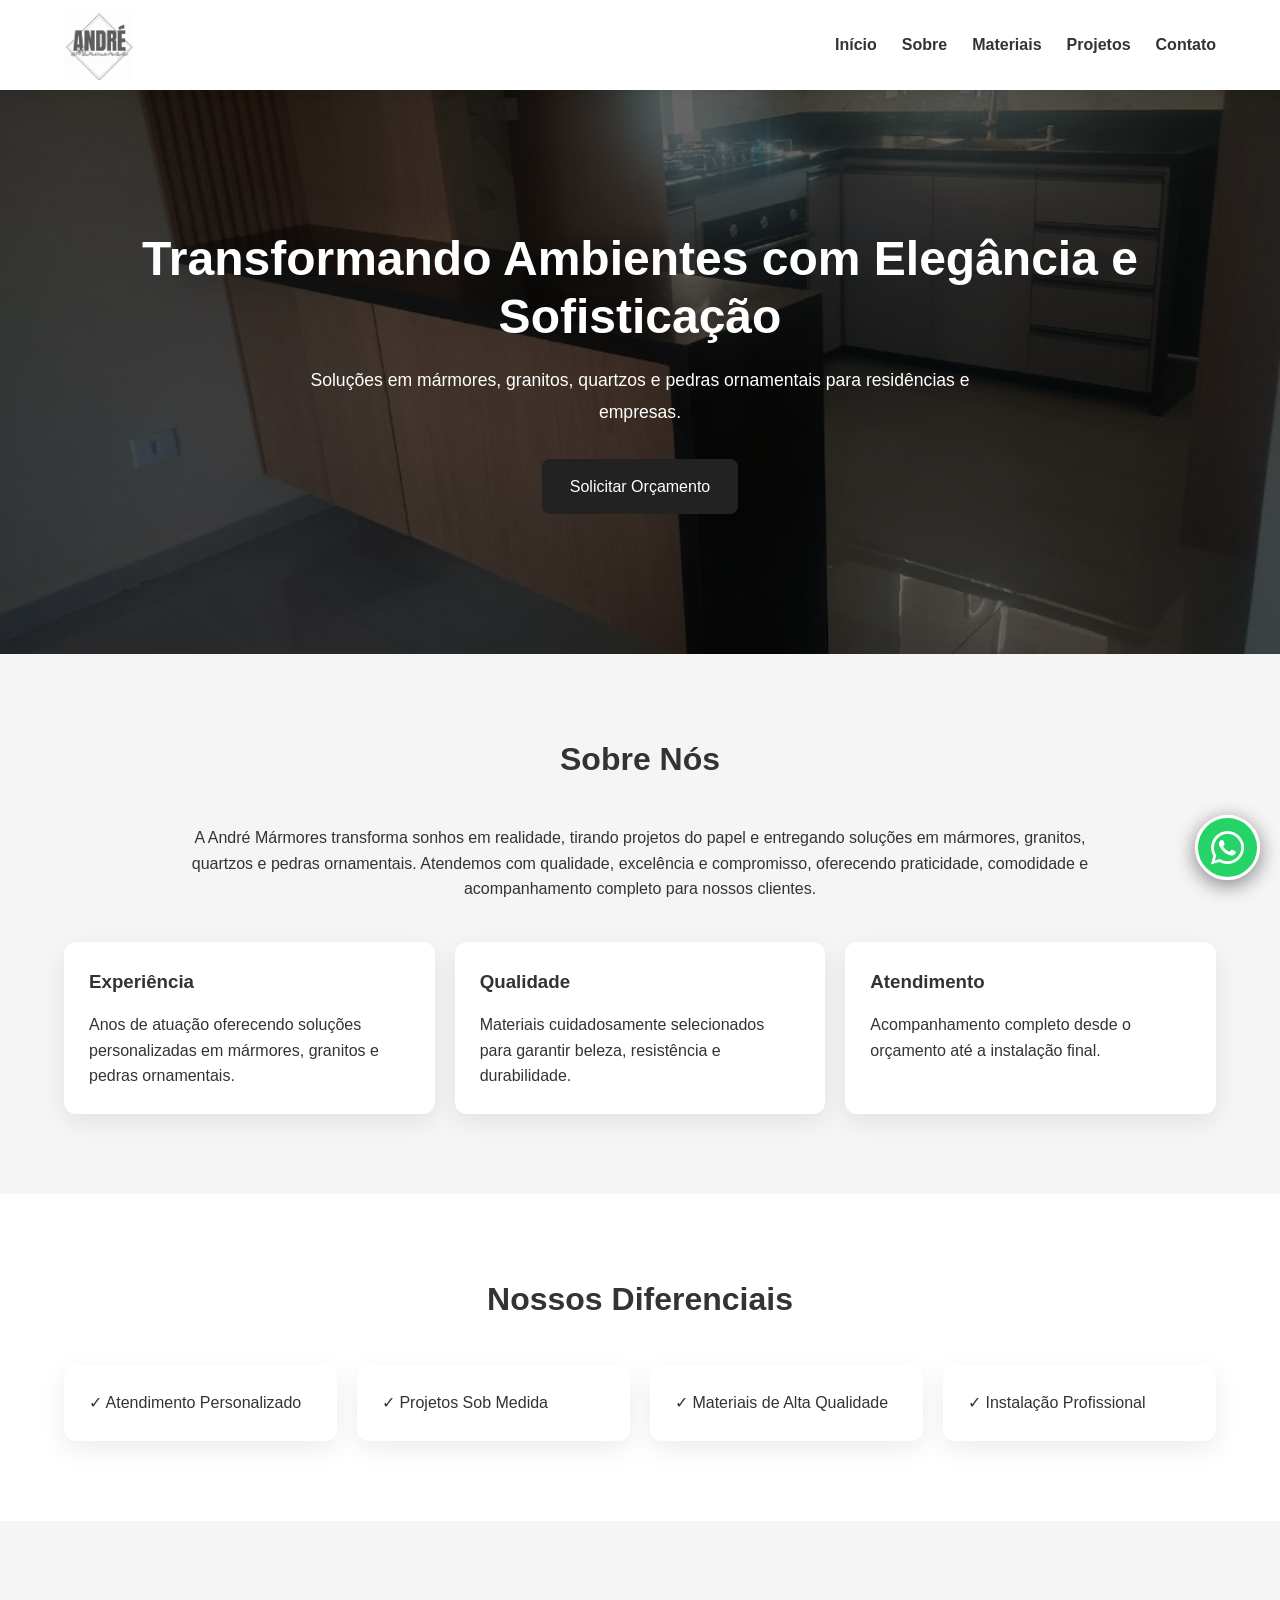
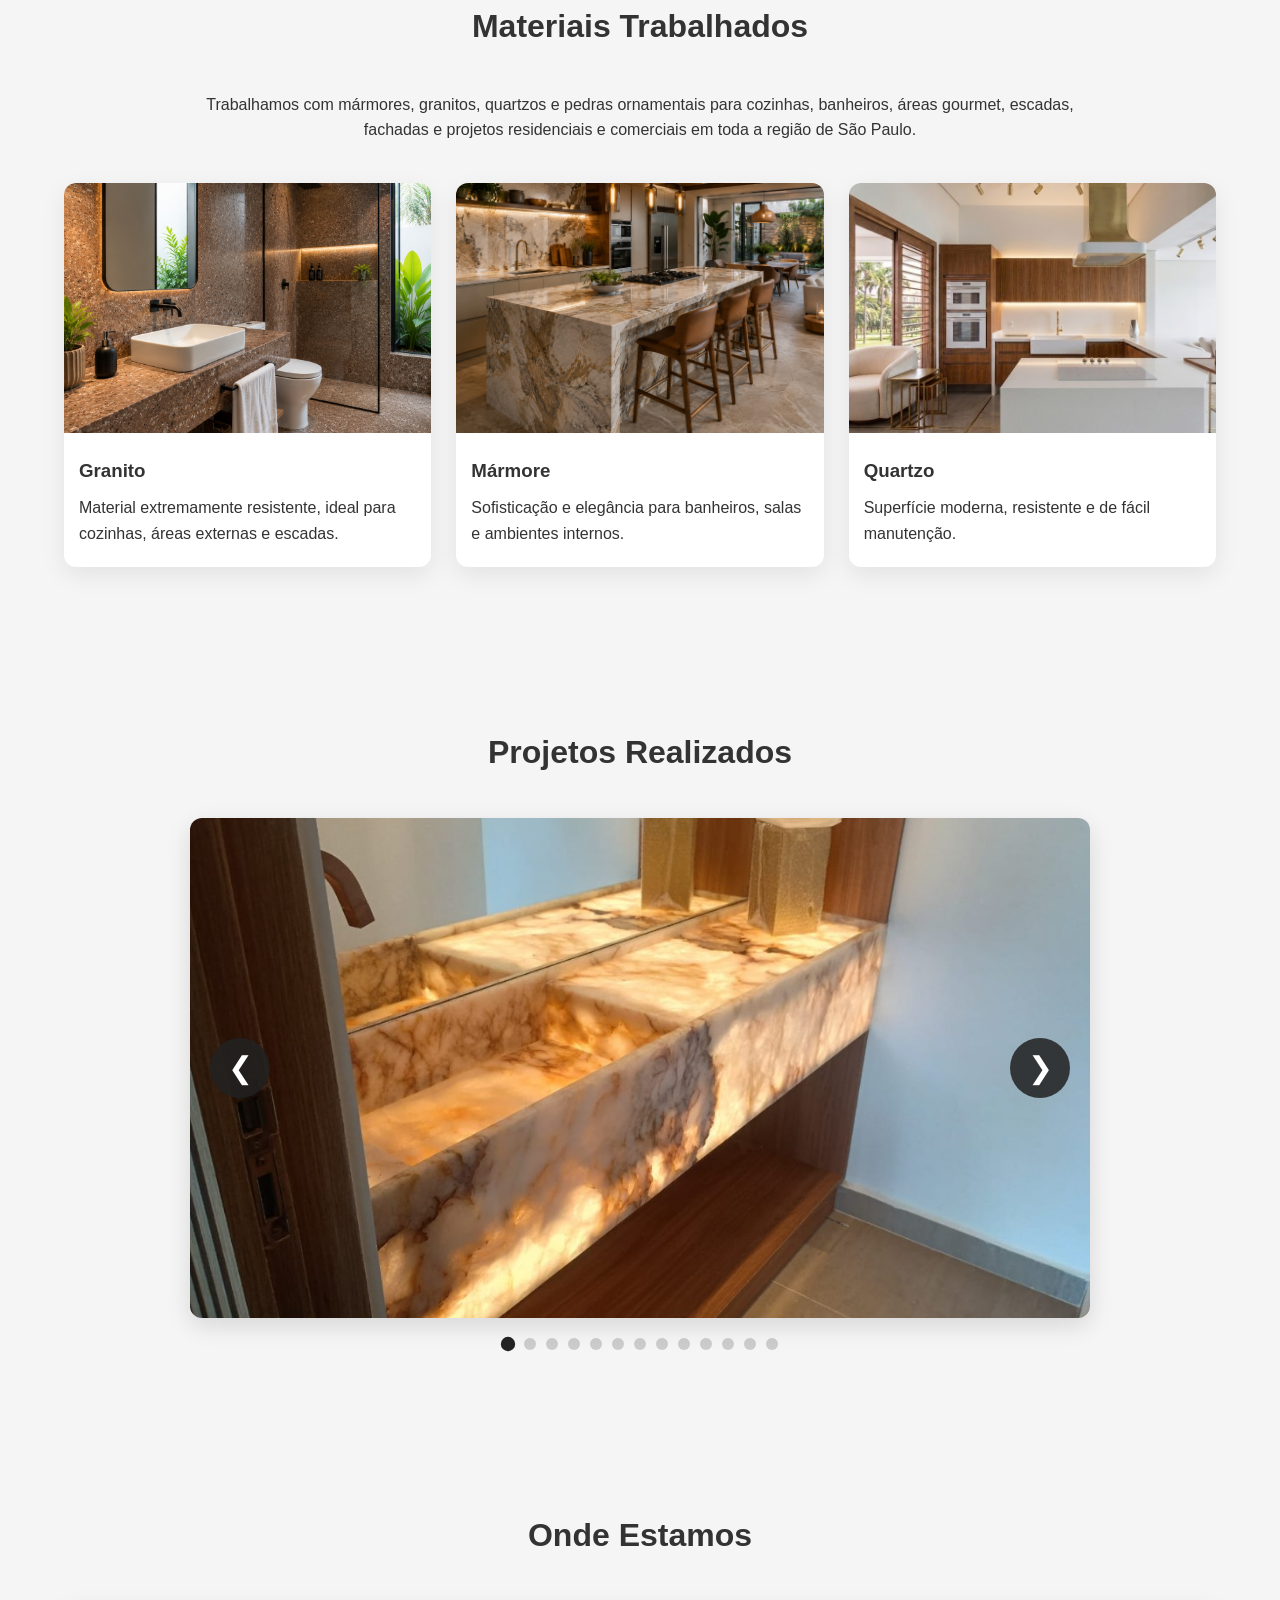
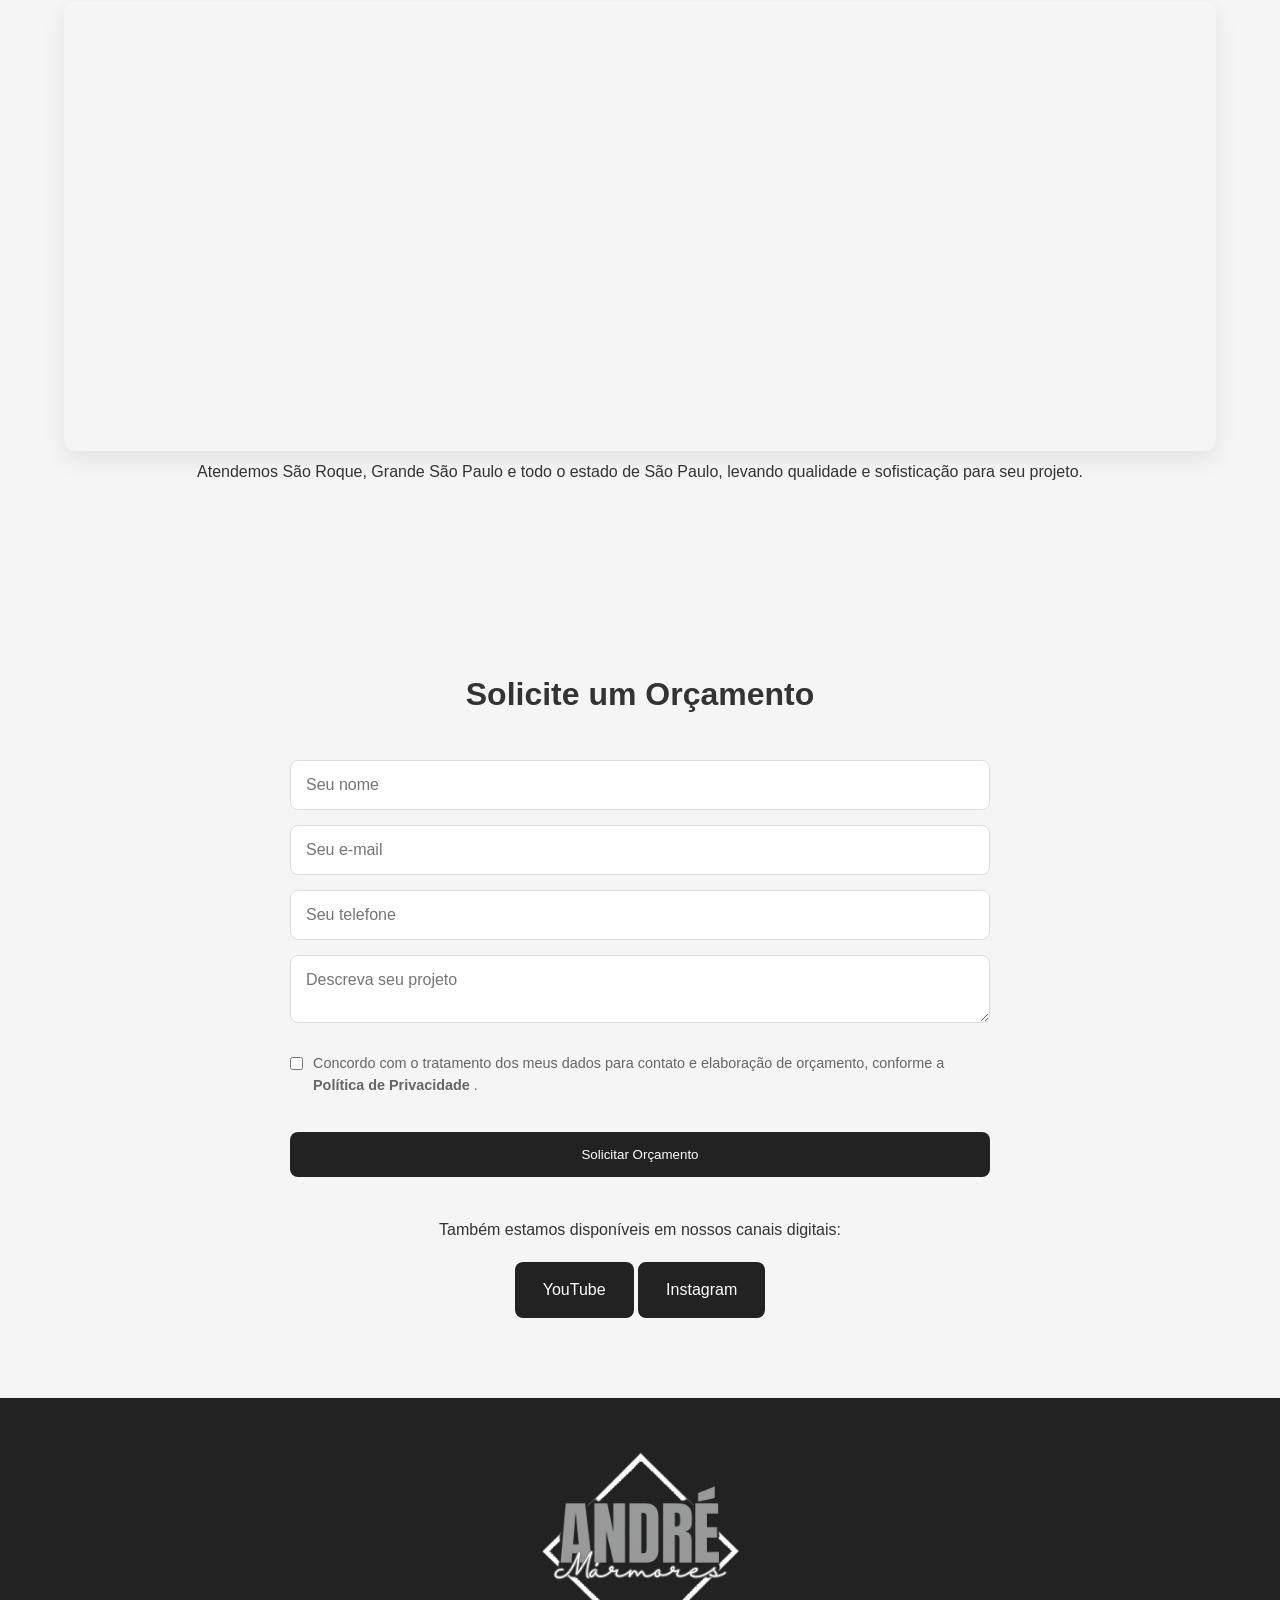
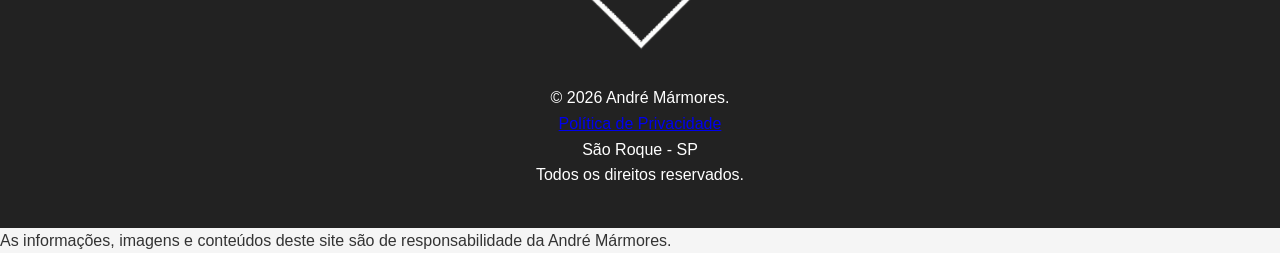
==== commit 7c08d843: "improvements: atualização das imagens e adequação lgpd" ====
--- a/index.html
+++ b/index.html
@@ -336,16 +336,34 @@
 >
 
 <textarea
-    id="projeto"
-    rows="5"
+    id="mensagem"
     placeholder="Descreva seu projeto"
-    required></textarea>
-
-<button type="submit">
-    Enviar Solicitação
+></textarea>
+
+<div class="lgpd-checkbox">
+
+    <input
+        type="checkbox"
+        id="aceite-lgpd"
+        required
+    >
+
+    <label for="aceite-lgpd">
+        Concordo com o tratamento dos meus dados para contato e elaboração de orçamento, conforme a
+        <a href="politica-privacidade.html" target="_blank">
+            Política de Privacidade
+        </a>.
+    </label>
+
+</div>
+
+<button type="submit" class="btn">
+    Solicitar Orçamento
 </button>
 
-</form>
+</form>    
+
+
 
 
         <div class="redes">
@@ -386,6 +404,11 @@
             © 2026 André Mármores.
         </p>
         
+        <p class="footer-links">
+    <a href="politica-privacidade.html">
+        Política de Privacidade
+    </a>
+</p>
 <p>São Roque - SP</p>
     </div>
             <p></p>
@@ -405,5 +428,10 @@
 
 <script src="assets/js/script.js"></script>
 
+
+<p>
+As informações, imagens e conteúdos deste site são de responsabilidade da André Mármores.
+</p>
+
 </body>
 </html>
--- a/assets/css/style.css
+++ b/assets/css/style.css
@@ -535,4 +535,32 @@
 
 .whatsapp-float{
     animation:pulseWhatsapp 2s infinite;
+}
+
+.lgpd-checkbox {
+    display: flex;
+    align-items: flex-start;
+    gap: 10px;
+    margin: 15px 0 20px;
+    text-align: left;
+}
+
+.lgpd-checkbox input {
+    margin-top: 4px;
+}
+
+.lgpd-checkbox label {
+    font-size: 0.9rem;
+    line-height: 1.5;
+    color: #666;
+}
+
+.lgpd-checkbox a {
+    color: var(--primary);
+    text-decoration: none;
+    font-weight: 600;
+}
+
+.lgpd-checkbox a:hover {
+    text-decoration: underline;
 }
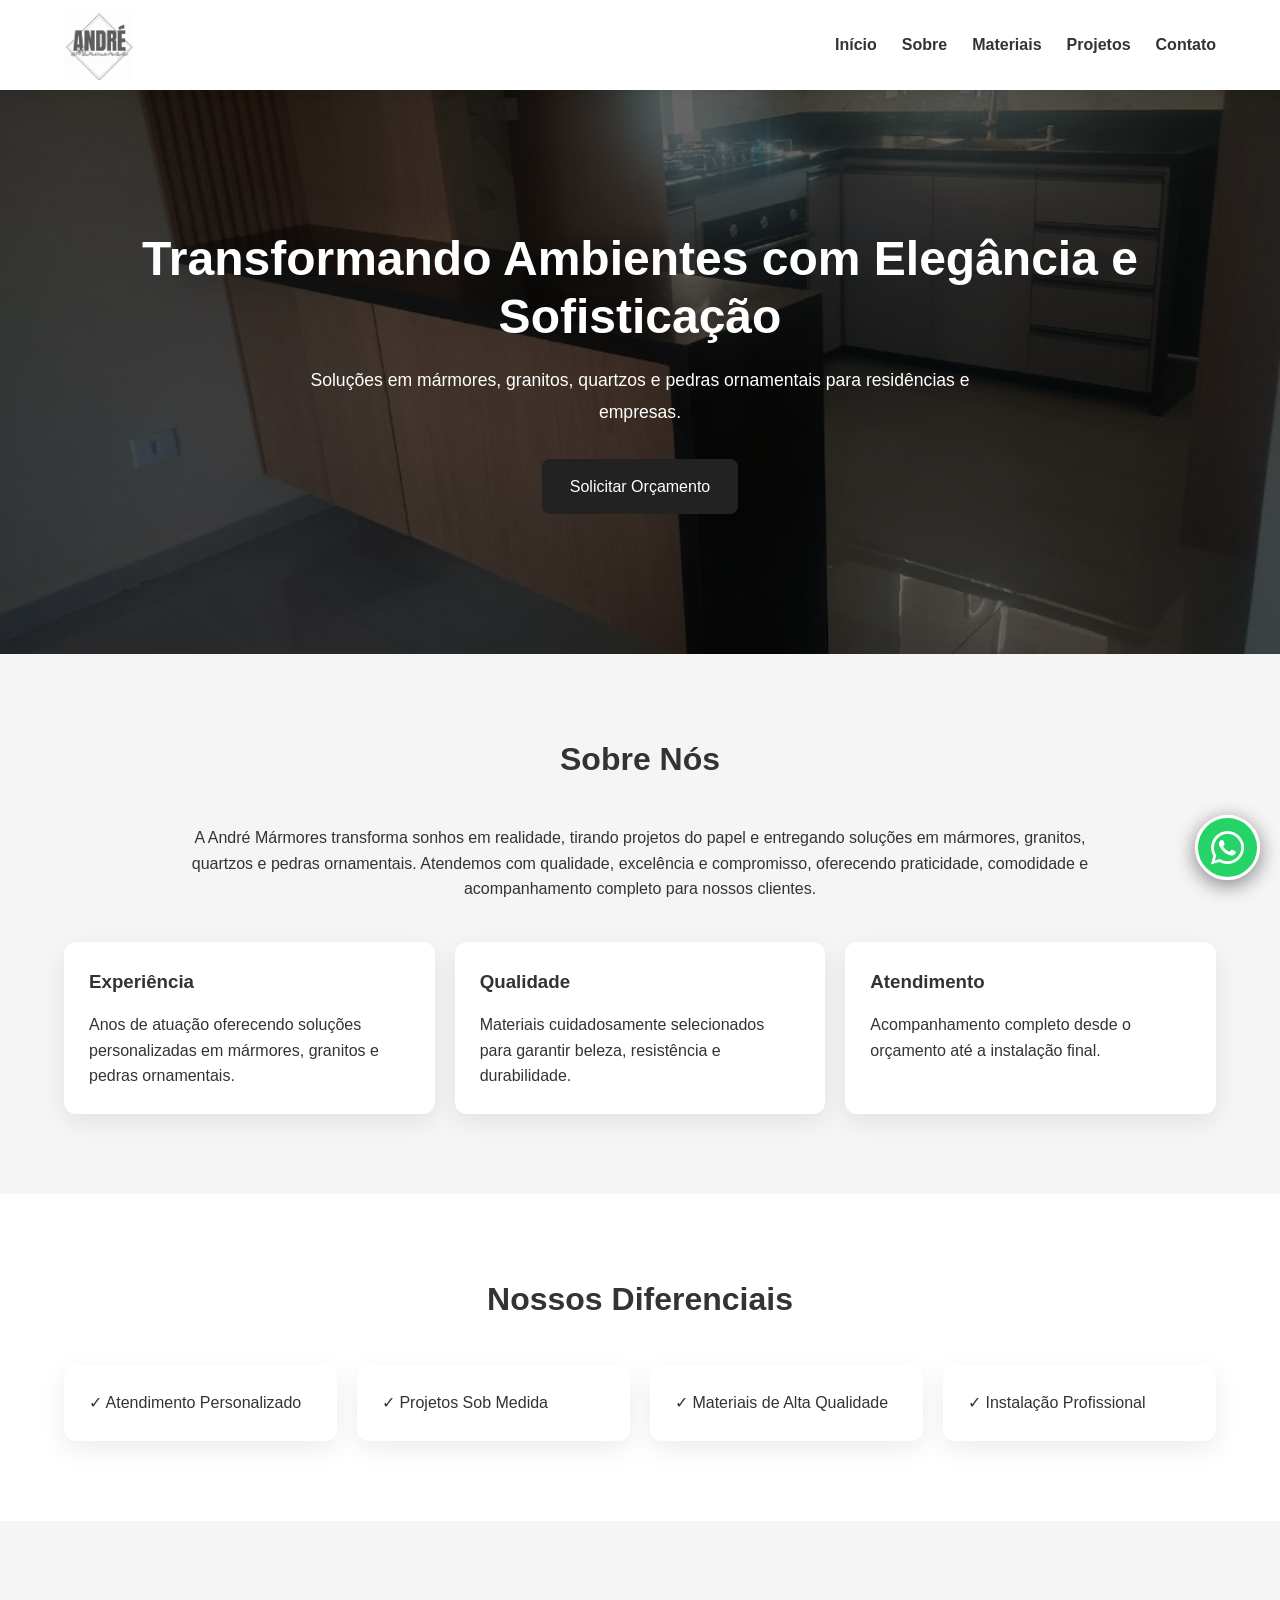
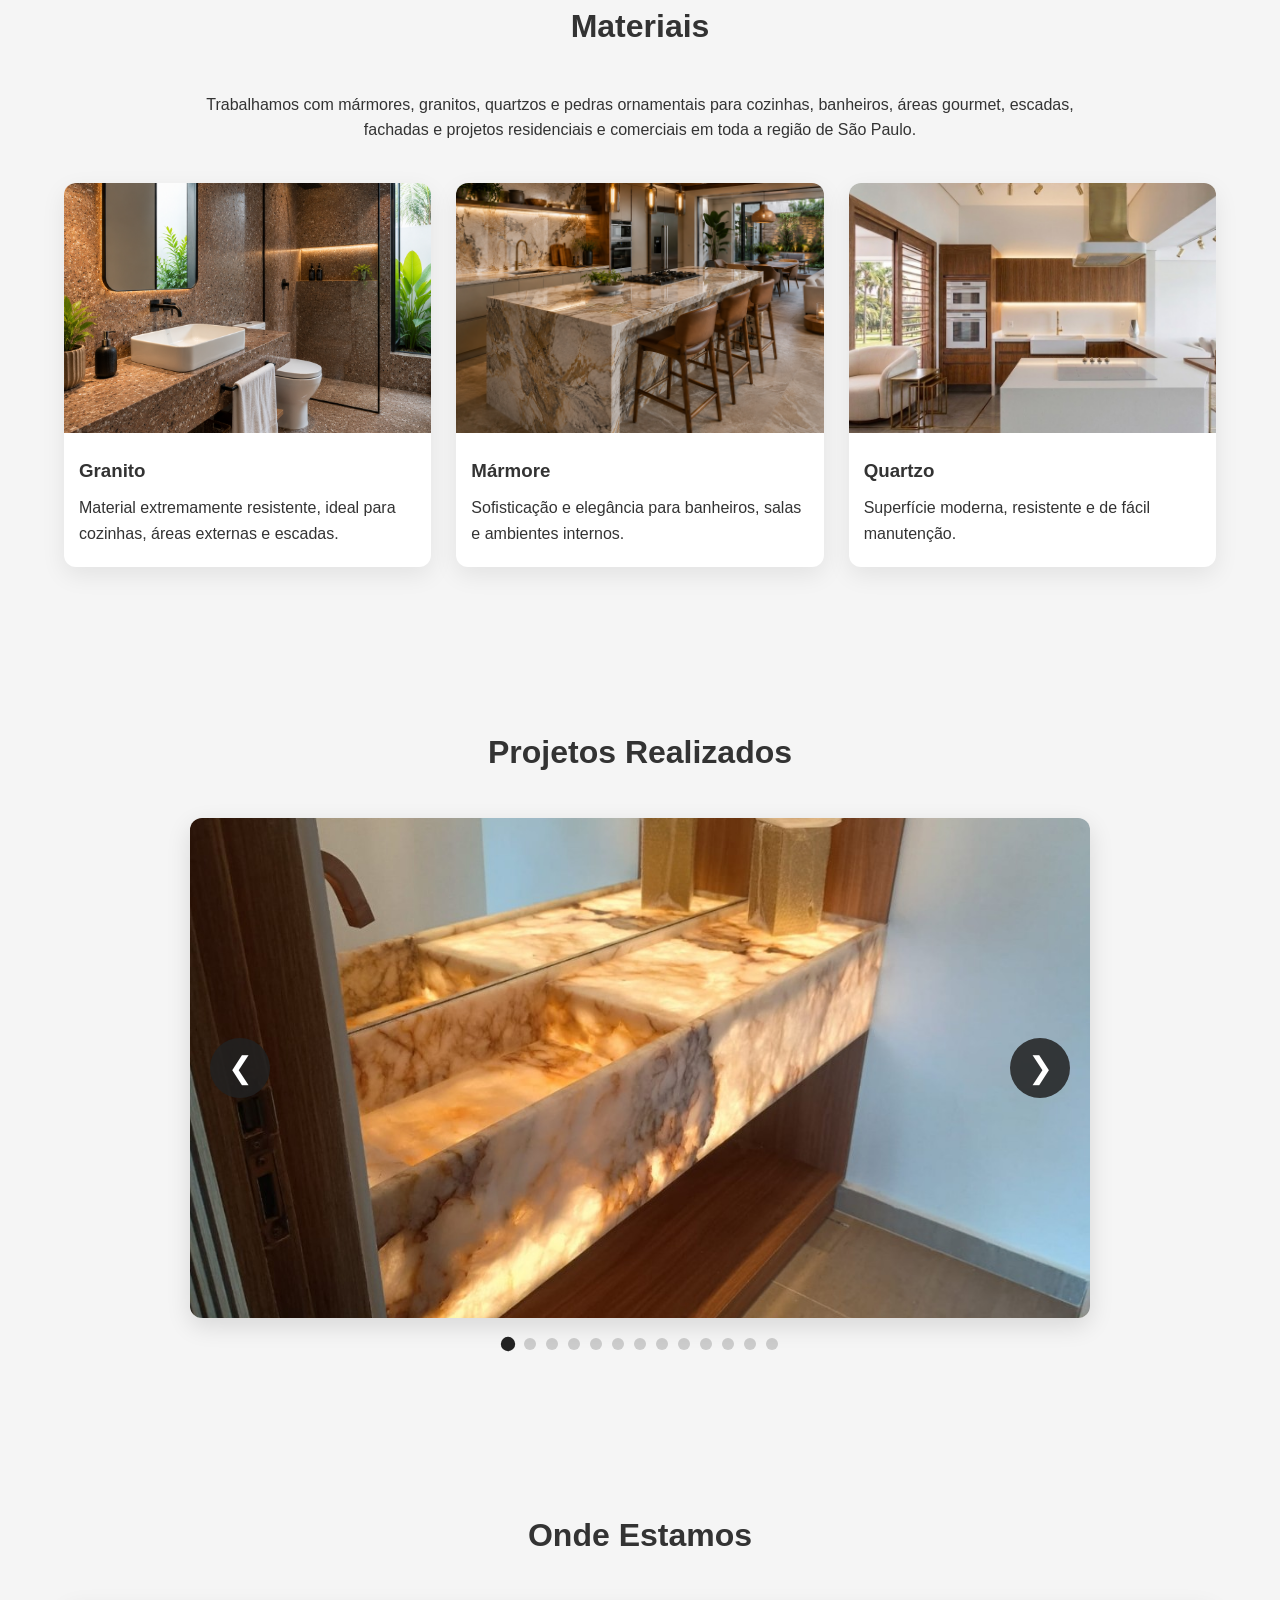
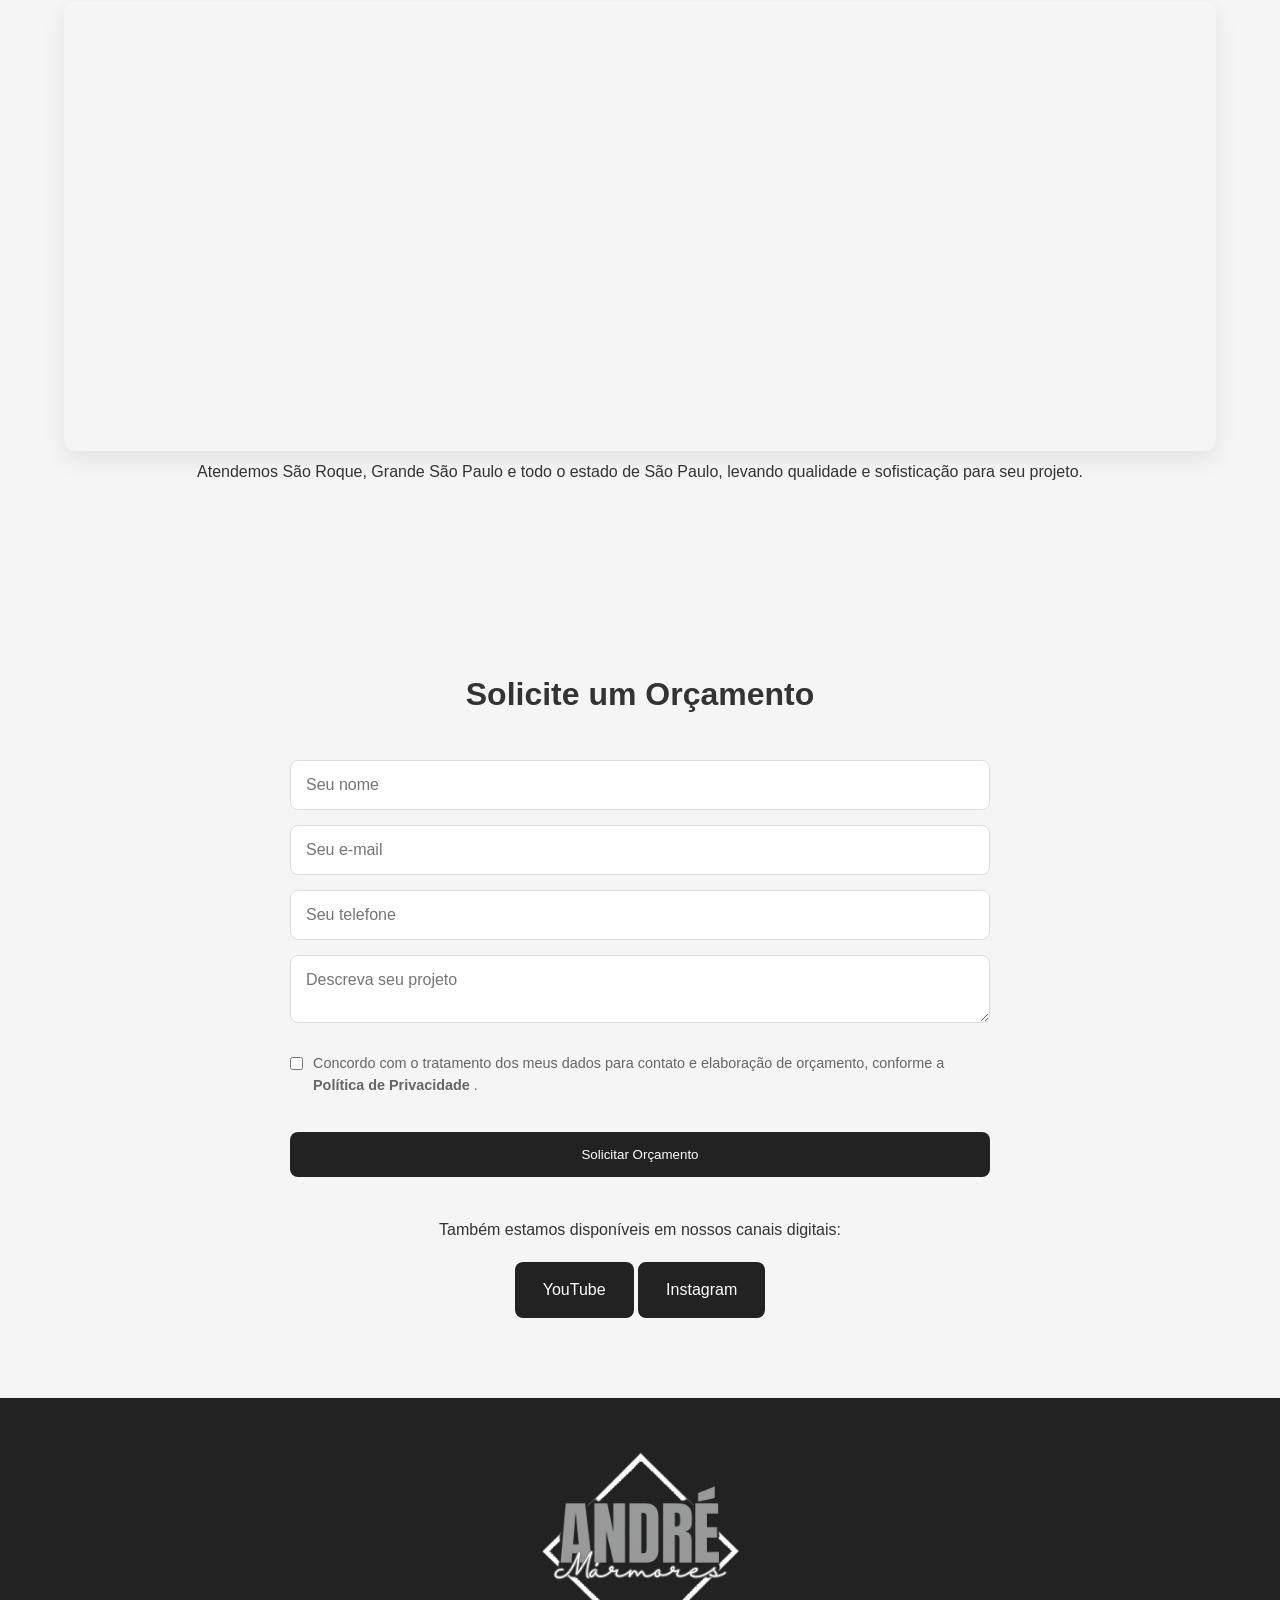
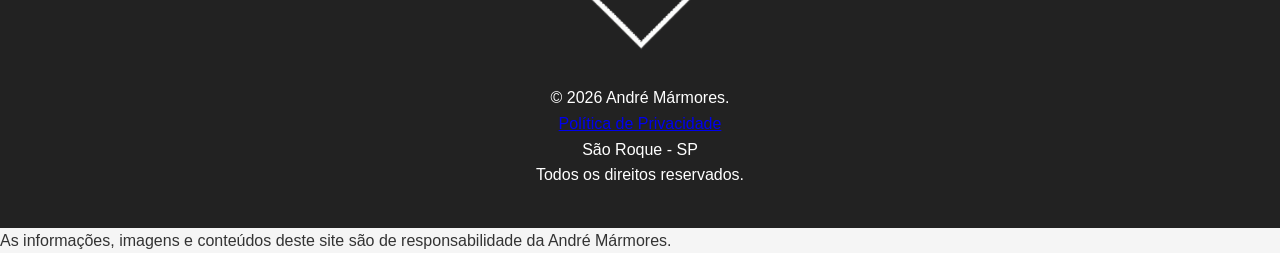
==== commit e1248e36: "revisao de envio do formulario" ====
--- a/index.html
+++ b/index.html
@@ -157,7 +157,7 @@
 
     <div class="container">
 
-        <h2>Materiais Trabalhados</h2>
+        <h2>Materiais</h2>
 
 <p style="text-align:center; max-width:900px; margin:0 auto 40px;">
 Trabalhamos com mármores, granitos, quartzos e pedras ornamentais para
@@ -403,7 +403,7 @@
         <p>
             © 2026 André Mármores.
         </p>
-        
+
         <p class="footer-links">
     <a href="politica-privacidade.html">
         Política de Privacidade
